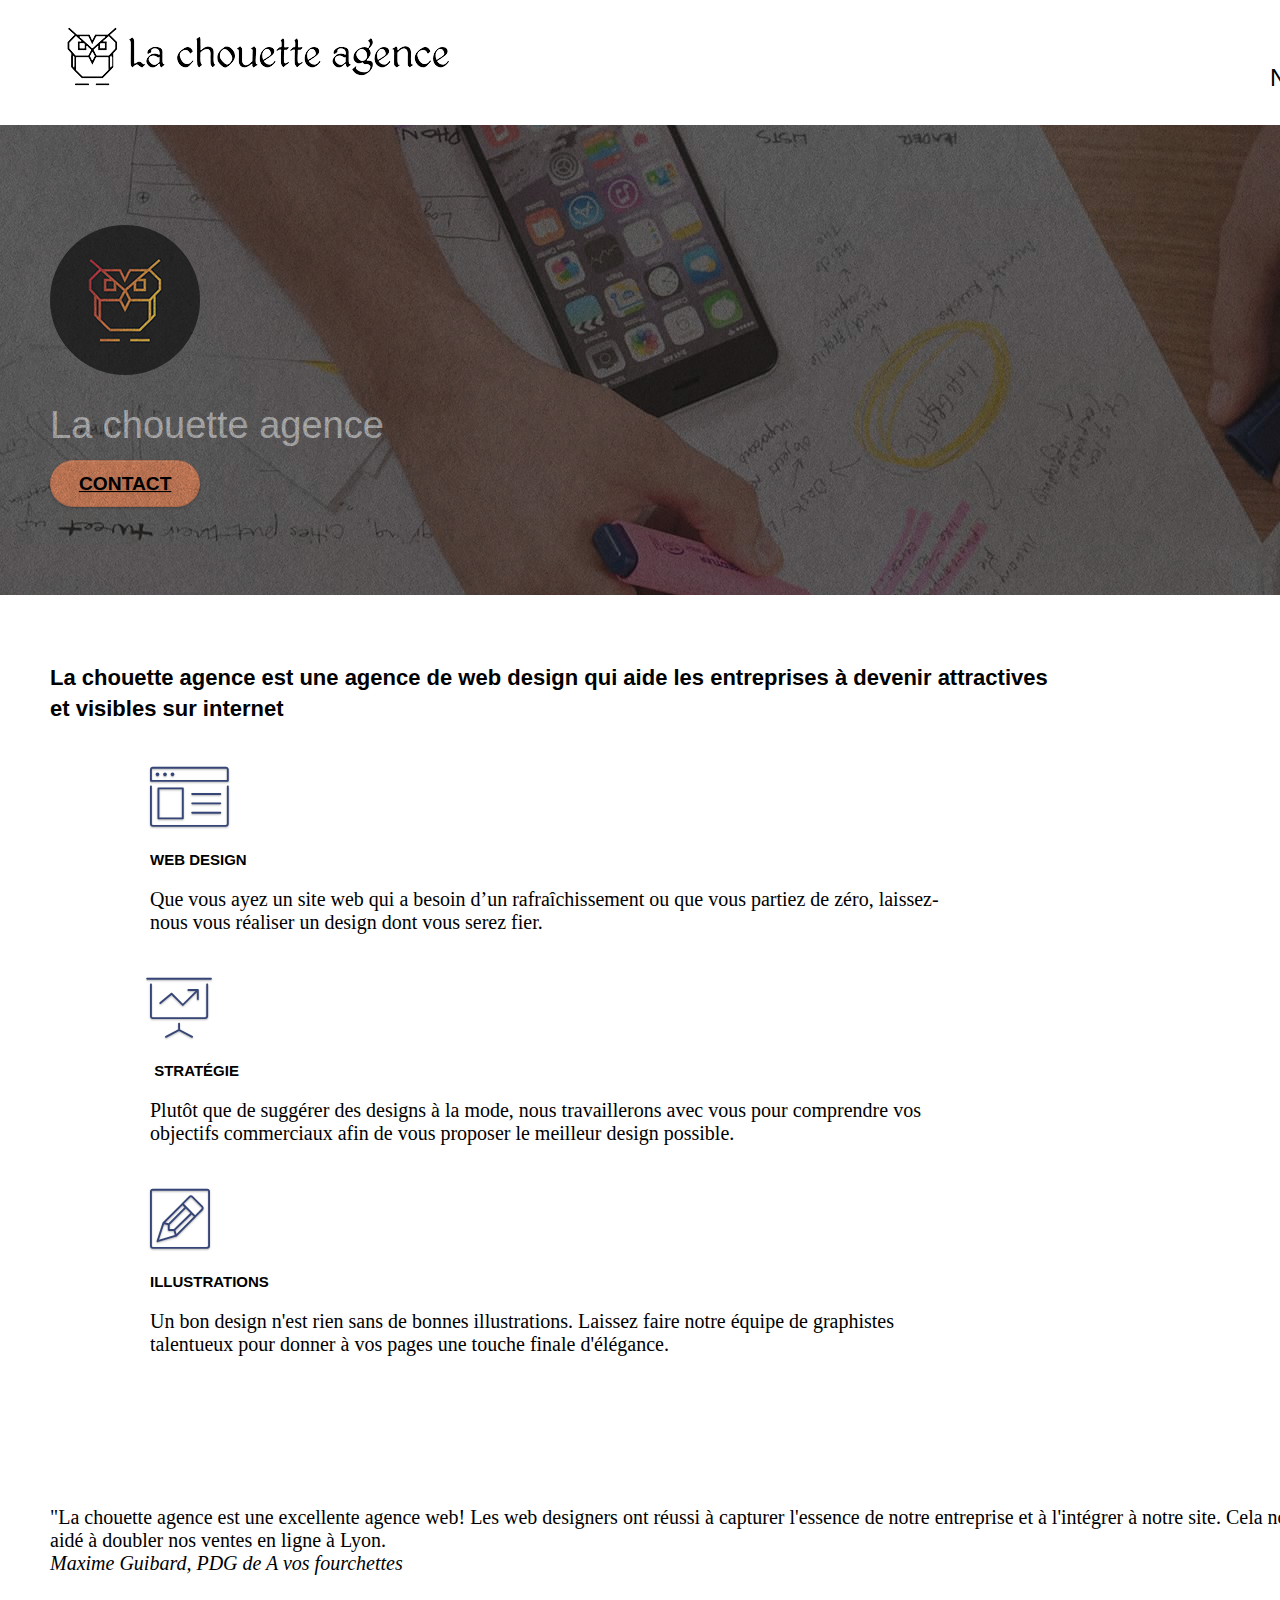
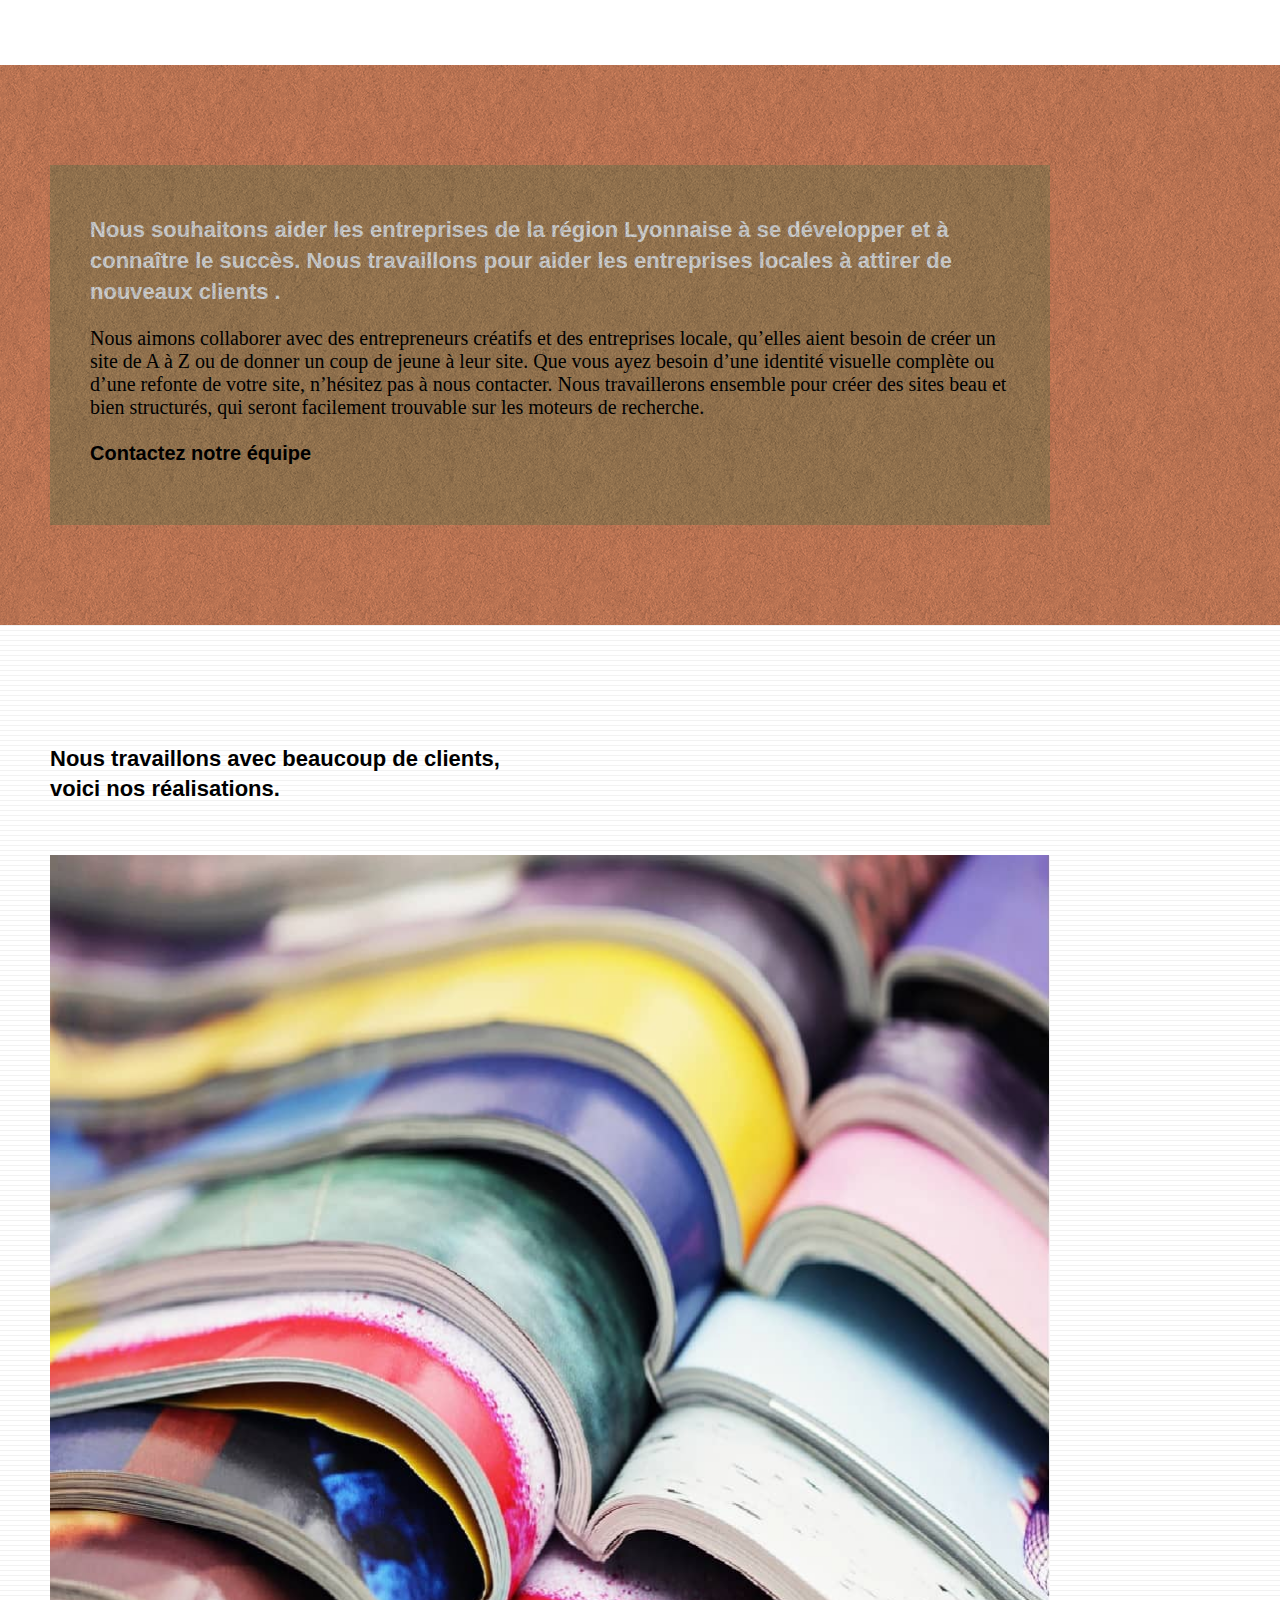
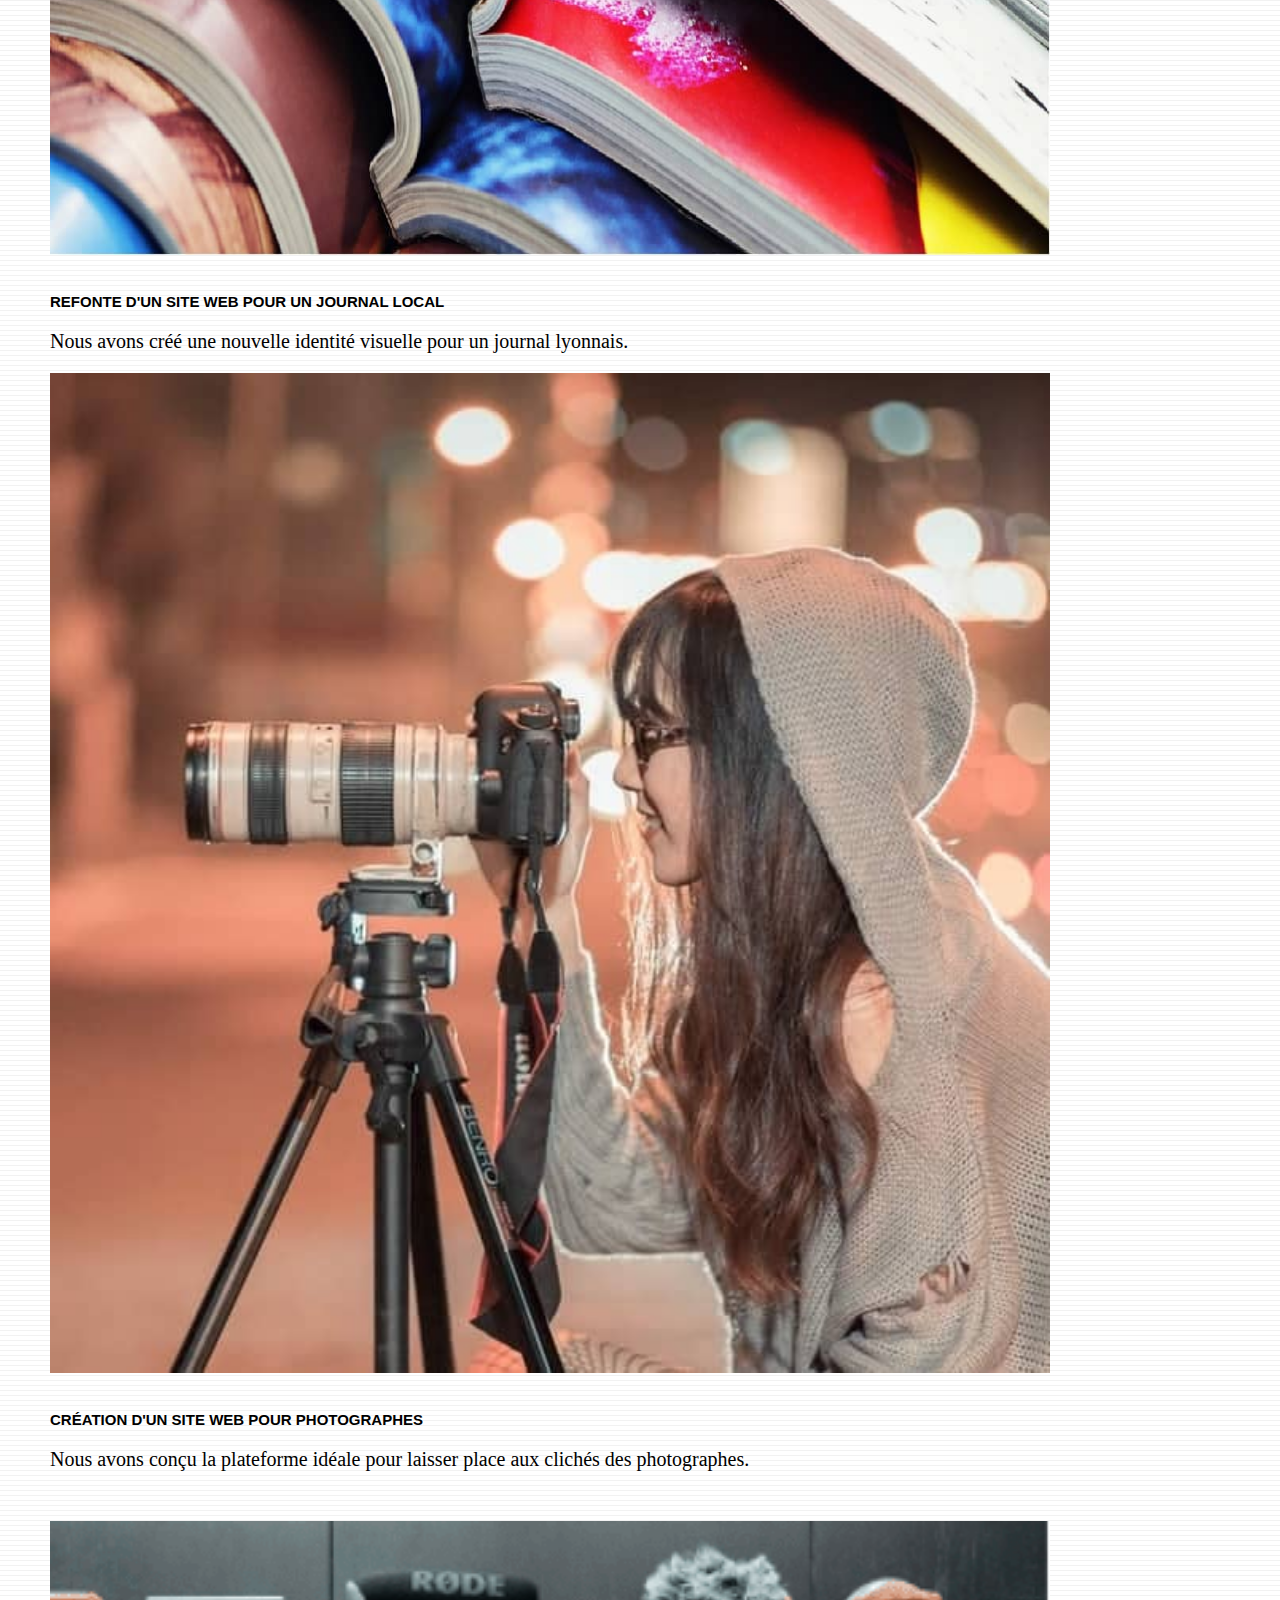
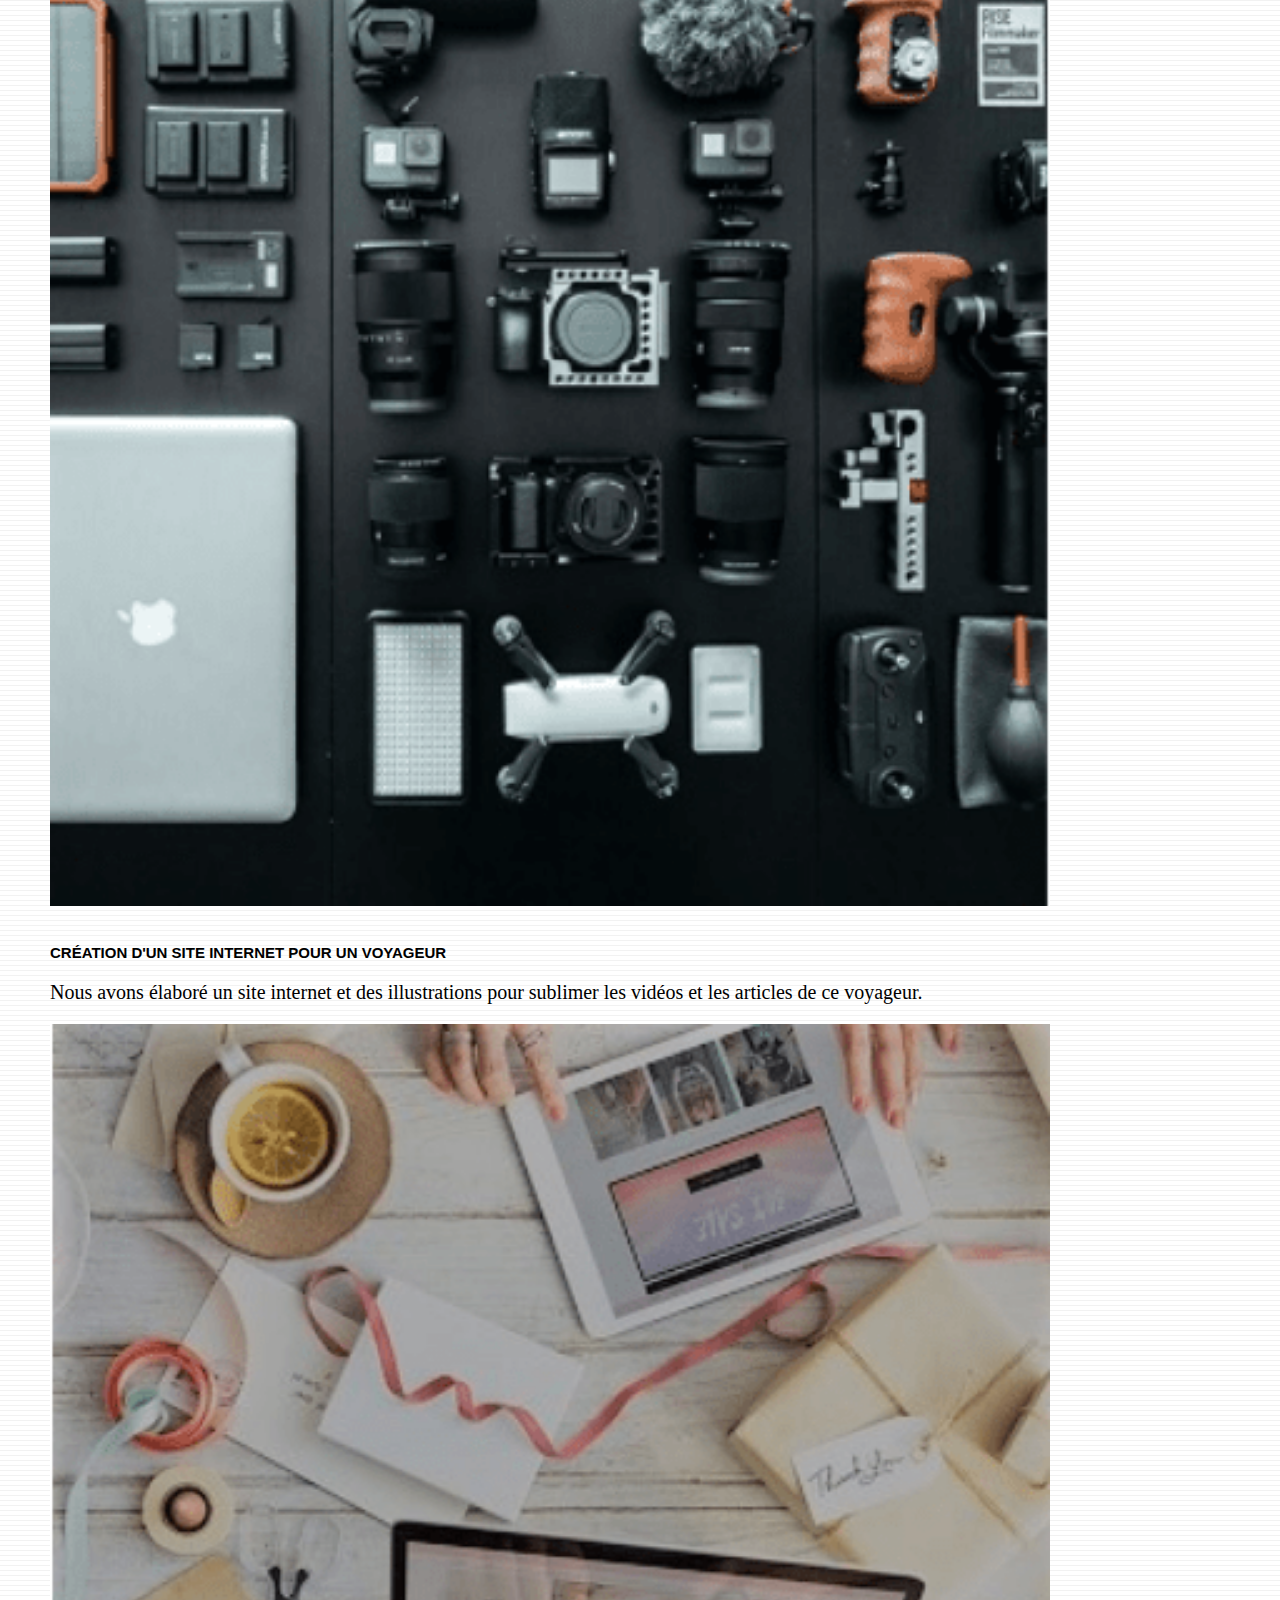
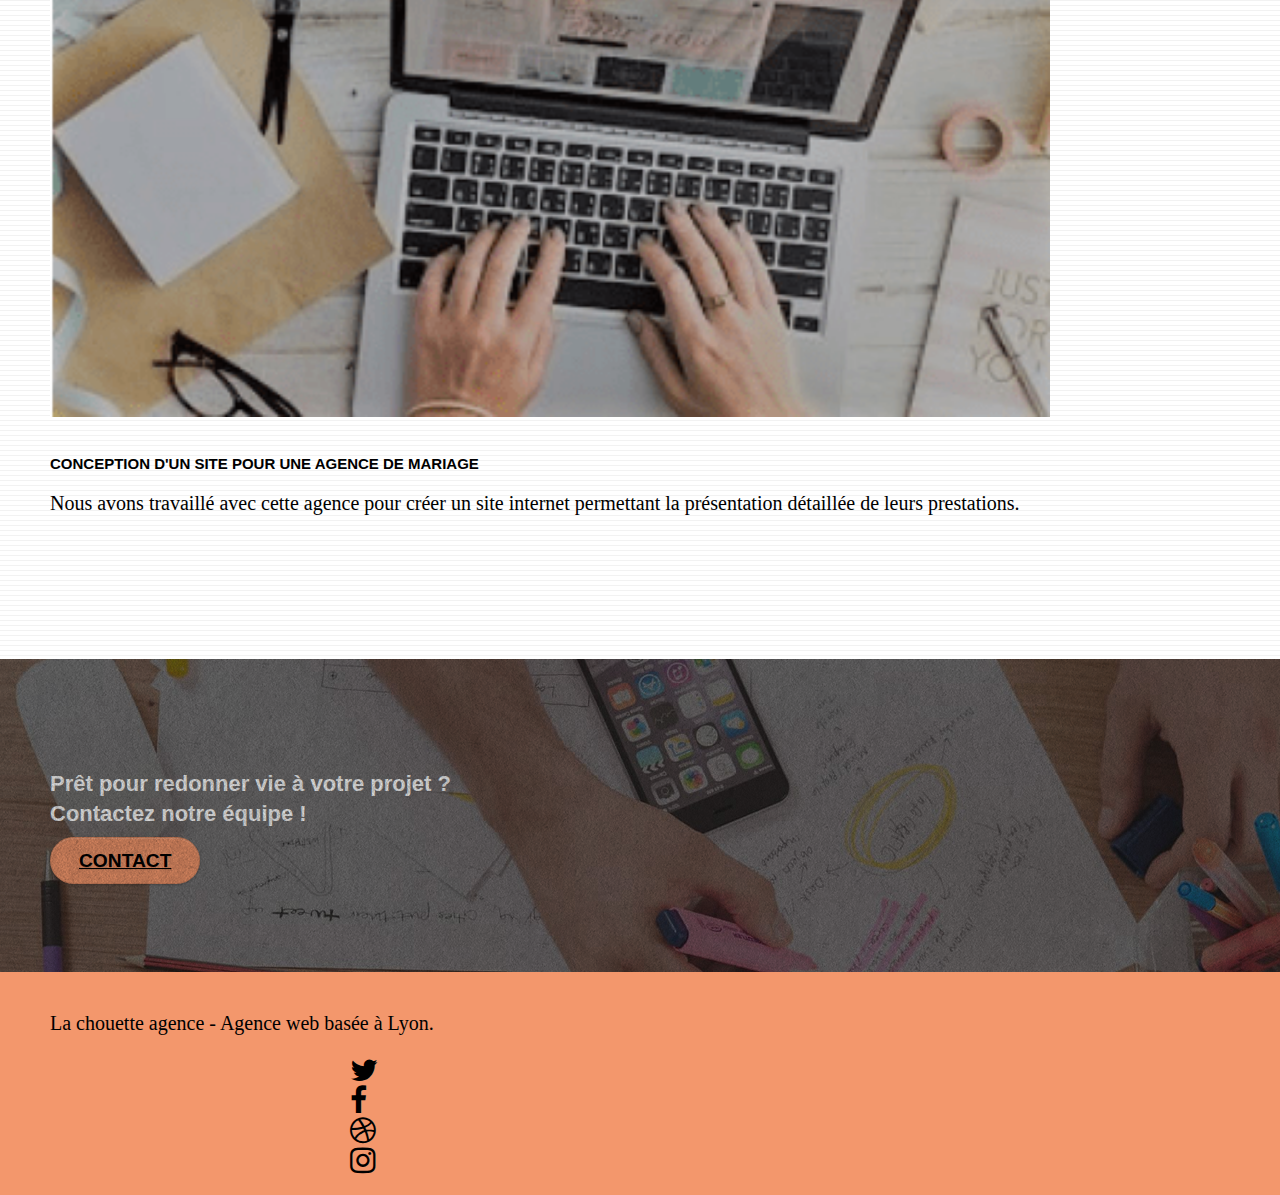
==== index.html @ 1dd03f9a "deplacement fichiers js" ====
<!DOCTYPE html>
<html lang="fr">
  <head>
    <meta charset="utf-8" />

    <meta name="robots" content="index,follow" />
    <meta
      name="description"
      content="La chouette agence, entreprise de webdesign située à Lyon. Pour la réalisation de votre projet contactez-nous
    dés maintenant!"
    />
    <meta
      name="viewport"
      content="width=device-width, initial-scale=1.0, viewport-fit=cover"
    />

    <!--medias sociaux-->
    <meta
      name="twitter:card"
      content="la chouette agence: votre agence de WebDesign à Lyon"
    />
    <meta
      property="og:title"
      content="La chouette agence, votre agence de WebDesign à Lyon"
    />
    <meta property="og:type" content="website" />
    <meta property="og:url" content="website" />
    <meta
      property="og:image"
      content="	https://nabi652.github.io/projet4_version_modifie/img/logo.png"
    />
    <meta
      property="og:description"
      content="la chouette agence: votre agence de WebDesign à Lyon"
    />

    <link rel="shortcut icon" type="image/png" href="favicon.jpg" />

    <link rel="stylesheet" type="text/css" href="./css/bootstrap.min.css" />
    <link rel="stylesheet" type="text/css" href="style.css" />
    <link rel="stylesheet" type="text/css" href="./css/font-awesome.css" />
    <link rel="stylesheet" type="text/css" href="./css/et-line.css" />

    <script src="./js/jquery-2.1.0.min.js"></script>
    <script src="./js/bootstrap.min.js"></script>
    <script src="./js/blocs.min.js"></script>
    <script src="./js/jquery.touchSwipe.min.js" defer></script>
    <script src="./js/gmaps.min.js"></script>

    <title>La chouette agence</title>

    <!-- Analytics -->

    <!-- Analytics END -->
  </head>
  <body>
    <!-- Principal conteneur -->
    <div class="page-container">
      <!-- bloc-0 : header -->
      <header class="bloc bgc-white l-bloc" id="bloc-0">
        <div class="container bloc-sm">
          <nav class="navbar row">
            <div class="navbar-header">
              <a class="navbar-brand" href="index.html"
                ><img
                  src="img/la-chouette-agence.png"
                  alt="logo de la chouette agence representant une chouette"
              /></a>
            </div>
            <div class="collapse navbar-collapse navbar-1 special-dropdown-nav">
              <ul class="site-navigation nav navbar-nav">
                <li>
                  <a href="contact.html" id="NousContacter">Nous contacter</a>
                </li>
              </ul>
            </div>
          </nav>
        </div>
      </header>
      <!-- bloc-0 : header END -->

      <!-- bloc-1-presentation: main -->
      <main
        class="
          bloc
          bgc-dark-slate-blue
          bg-banniere
          d-bloc
          bg-t-edge
          bloc-bg-texture
          texture-paper
          b-parallax
        "
        id="bloc-1-hero"
      >
        <article class="container bloc-lg">
  
          <div class="row tight-width-whitespace">
            <div class="col-sm-12">
              <img
                src="img/logo.png"
                class="center-block image-resize-mode"
                alt="logo de la chouette agence representant une chouette"
              />
              <h1 class="text-center hero-bloc-text tc-white">
                La chouette agence
              </h1>
              <div class="text-center">
                <a
                  href="contact.html"
                  class="
                    btn btn-lg btn-clean btn-rd
                    cta-hero
                    btn-atomic-tangerine
                  "
                  id="cta-hero"
                  >Contact</a
                >
              
              </div>
            </div>
          </div>
        </article>
      </main>
      <!-- bloc-1-presentation : main END -->

      <!-- bloc-2- aside services -->
      <aside class="bloc bgc-white l-bloc" id="bloc-2-services">
        <div class="container bloc-md">
          <div class="row">
            <div class="col-sm-12 text-center">
              <h2 id="titre-h2-1">
                La chouette agence est une agence de web design qui aide les
                entreprises à devenir attractives et visibles sur internet
              </h2>
            </div>
          </div>
          <article class="row voffset-lg med-width-whitespace">
            <div class="col-sm-4">
              <div class="text-center">
                <span
                  class="
                    et-icon-browser
                    sm-shadow
                    icon-dark-slate-blue
                    icons
                    icon-lg
                  "
                ></span>
              </div>
              <h3 class="mg-md text-center">Web design</h3>
              <p class="text-center1">
                Que vous ayez un site web qui a besoin d&rsquo;un
                rafraîchissement ou que vous partiez de zéro, laissez-nous vous
                réaliser un design dont vous serez fier.
              </p>
            </div>
            <div class="col-sm-4">
              <div class="text-center">
                <span
                  class="
                    et-icon-presentation
                    sm-shadow
                    icon-dark-slate-blue
                    icons
                    icon-lg
                  "
                ></span>
              </div>
              <h3 class="mg-md text-center">&nbsp;Stratégie</h3>
              <p class="text-center1">
                Plutôt que de suggérer des designs à la mode, nous travaillerons
                avec vous pour comprendre vos objectifs commerciaux afin de vous
                proposer le meilleur design possible.<br />
              </p>
            </div>
            <div class="col-sm-4">
              <div class="text-center">
                <span
                  class="
                    et-icon-edit
                    sm-shadow
                    icon-dark-slate-blue
                    icons
                    icon-lg
                  "
                ></span>
              </div>
              <h3 class="mg-md text-center">Illustrations</h3>
              <p class="text-center1">
                Un bon design n'est rien sans de bonnes illustrations. Laissez
                faire notre équipe de graphistes talentueux pour donner à vos
                pages une touche finale d'élégance.
              </p>
            </div>
          </div>
          <div class="row voffset-lg voffset">
            <div class="col-xs-12 col-md-8 col-md-offset-2 text-center">
              <p id="citation-guibard">"La chouette agence est une excellente agence web! Les web designers ont réussi à capturer
                l'essence de notre entreprise et à l'intégrer à notre site. Cela nous a aidé à doubler nos ventes
                 en ligne à Lyon. <br/><em>Maxime Guibard, PDG de A vos fourchettes</em></p>
              <!-- <img
                alt="la chouette agence est une excellente agence web! Les web designers ont réussi à capturer
                 l'essence de notre entreprise et à l'intégrer à notre site. Cela nous a aidé à doubler nos ventes
                  en ligne à Lyon, citation de Maxime Guibard, Pdg de A vos fourchettes"
                src="img/citation.png"
              /> -->
            </div>
          </div>
        </div>
      </article>
      <!-- bloc-2-services aside END -->

      <!-- bloc-3- : section what-i-do -->
      <section
        class="
          bloc
          tc-white
          bgc-atomic-tangerine
          bg-presentation
          d-bloc
          bloc-bg-texture
          texture-paper
          b-parallax
        "
        id="bloc-3-what-i-do"
      >
        <article class="container bloc-lg">
          <div class="row tight-width-whitespace black-background">
            <div class="col-sm-12">
              <h2 class="mg-md text-center tc-white">
                Nous souhaitons aider les entreprises de la région Lyonnaise à
                se développer et à connaître le succès. Nous travaillons pour
                aider les entreprises locales à attirer de nouveaux clients .<br />
              </h2>
              <p class="text-center white">
                Nous aimons collaborer avec des entrepreneurs créatifs et des
                entreprises locale, qu’elles aient besoin de créer un site de A
                à Z ou de donner un coup de jeune à leur site. Que vous ayez
                besoin d’une identité visuelle complète ou d’une refonte de
                votre site, n’hésitez pas à nous contacter. Nous travaillerons
                ensemble pour créer des sites beau et bien structurés, qui
                seront facilement trouvable sur les moteurs de recherche.
                <br /><br /><a class="ltc-white bold-link" href="contact.html"
                  >Contactez notre équipe</a
                ><br />
              </p>
            </div>
          </div>
        </article>
      </section>
      <!-- bloc-3-what-i-do section END -->

      <!-- bloc-4- section portfolio -->
      <section
        class="bloc bgc-white bg-lines-h2-bg bg-repeat l-bloc"
        id="bloc-4-portfolio"
      >
        <div class="container bloc-lg">
          <div class="row">
            <div class="col-sm-12 text-center">
              <h2 id="titre-h2-2">
                Nous travaillons avec beaucoup de clients, <br />
                voici nos réalisations.
              </h2>
            </div>
          </div>
          <div class="row tight-width-whitespace portfolio-row">
            <article class="col-sm-6">
              <a
                href="#"
                data-lightbox="img/1.jpg"
                data-gallery-id="gallery-1"
                data-caption="Refonte d'un site web pour un journal local"
                data-frame="snapshot-lb"
                ><img
                  src="img/1.jpg"
                  alt="image de magazines empilés les uns sur les autres"
                  class="img-responsive portfolio-thumb"
              /></a>
              <h3 class="mg-md text-center">
                Refonte d'un site web pour un journal local
              </h3>
              <p class="text-center">
                Nous avons créé une nouvelle identité visuelle pour un journal
                lyonnais.
              </p>
            </article>
            <article class="col-sm-6">
              <a
                href="#"
                data-lightbox="img/2.jpg"
                data-gallery-id="gallery-1"
                data-caption="Création d'un site web pour photographes"
                data-frame="snapshot-lb"
                ><img
                  src="img/2.jpg"
                  class="img-responsive portfolio-thumb"
                  alt="image d'une photographe, aux cheveux longs et qui porte des lunettes"
              /></a>
              <h3 class="mg-md text-center">
                Création d'un site web pour photographes
              </h3>
              <p class="text-center">
                Nous avons conçu la plateforme idéale pour laisser place aux
                clichés des photographes.
              </p>
            </article>
          </div>
          <div class="row tight-width-whitespace portfolio-row">
            <article class="col-sm-6">
              <a
                href="#"
                data-lightbox="img/3.png"
                data-gallery-id="gallery-1"
                data-caption="Création d'un site internet pour un voyageur"
                data-frame="snapshot-lb"
                ><img
                  src="img/3.png"
                  class="img-responsive portfolio-thumb"
                  alt="image de différents gadgets pour prendre des photos, il y a aussi un ordinateur mac"
              /></a>
              <h3 class="mg-md text-center">
                Création d'un site internet pour un voyageur
              </h3>
              <p class="text-center">
                Nous avons élaboré un site internet et des illustrations pour
                sublimer les vidéos et les articles de ce voyageur.
              </p>
            </article>
            <article class="col-sm-6">
              <a
                href="#"
                data-lightbox="img/4.png"
                data-gallery-id="gallery-1"
                data-caption="Conception d'un site pour une agence de mariage"
                data-frame="snapshot-lb"
                ><img
                  src="img/4.png"
                  class="img-responsive portfolio-thumb"
                  alt="deux personnes travaillent sur un pc et une tablette"
              /></a>
              <h3 class="mg-md text-center">
                Conception d'un site pour une agence de mariage
              </h3>
              <p class="text-center">
                Nous avons travaillé avec cette agence pour créer un site
                internet permettant la présentation détaillée de leurs
                prestations.
              </p>
            </article>
          </div>
        </div>
      </section>
      <!-- bloc-4-portfolio : section END -->

      <!-- bloc-5-cta: section -->
      <section
        class="
          bloc
          bgc-dark-slate-blue
          bg-banniere
          d-bloc
          bloc-bg-texture
          texture-paper
        "
        id="bloc-5-cta"
      >
        <article class="container bloc-lg">
          <div class="row">
            <h2 class="mg-md text-center tc-white">
              Prêt pour redonner vie à votre projet ?<br />Contactez notre
              équipe !
            </h2>
            <div class="col-sm-12 text-center">
              <a
                href="contact.html"
                class="
                  btn btn-atomic-tangerine btn-clean btn-rd btn-lg
                  cta-hero
                "
                >Contact</a
              >
            </div>
          </div>
        </article>
      </section>
      <!-- bloc-5-cta : section END -->

      <!-- Footer - bloc-8 -->
      <footer class="bloc bgc-atomic-tangerine d-bloc" id="bloc-8">
        <div class="container bloc-sm">
          <div class="row">
            <div class="col-sm-12">
              <p class="text-center white">
                La chouette agence - Agence web basée à Lyon.<br />
              </p>
              <div class="row row-no-gutters social">
                <div class="col-sm-3">
                  <div class="text-center">
                    <a class="social" aria-label="Twitter" 
                      ><span class="fa fa-twitter icon-md"></span
                    ></a>
                  </div>
                </div>
                <div class="col-sm-3">
                  <div class="text-center">
                    <a class="social" aria-label="Facebook"
                      ><span class="fa fa-facebook icon-md"></span
                    ></a>
                  </div>
                </div>
                <div class="col-sm-3">
                  <div class="text-center">
                    <a class="social" aria-label="Dribble"
                      ><span class="fa fa-dribbble icon-md"></span
                    ></a>
                  </div>
                </div>
                <div class="col-sm-3">
                  <div class="text-center">
                    <a class="social" aria-label="Instagram"
                      ><span class="fa fa-instagram icon-md"></span
                    ></a>
                  </div>
                </footer>
                
      <!-- Footer - bloc-8 END -->
    </div>
    <!-- Principal conteneur END -->
    
  </body>


</html>
---- style.css ----
body {
  margin: 0;
  padding: 0;
  background: #fff;
  overflow-x: hidden;
  -webkit-font-smoothing: antialiased;
  -moz-osx-font-smoothing: grayscale;
}

a,
button {
  /* transition: all 0.3s ease-in-out; */
  outline: none !important;
}

a:hover {
  text-decoration: none;
  cursor: pointer;
}

#page-loading-blocs-notifaction {
  position: fixed;
  top: 0;
  bottom: 0;
  width: 100%;
  z-index: 100000;
  background: #ffffff url("img/pageload-spinner.gif") no-repeat center center;
}

.bloc {
  width: 100%;
  clear: both;
  background: 50% 50% no-repeat;
  padding: 0 50px;
  -webkit-background-size: cover;
  -moz-background-size: cover;
  -o-background-size: cover;
  background-size: cover;
  position: relative;
}

.bloc .container {
  padding-left: 0;
  padding-right: 0;
}

.bloc-lg {
  padding: 100px 50px;
}

.bloc-md {
  padding: 50px;
}

.bloc-sm {
  padding: 20px 50px;
}

.bg-center,
.bg-l-edge,
.bg-r-edge,
.bg-t-edge,
.bg-b-edge,
.bg-tl-edge,
.bg-bl-edge,
.bg-tr-edge,
.bg-br-edge,
.bg-repeat {
  -webkit-background-size: auto !important;
  -moz-background-size: auto !important;
  -o-background-size: auto !important;
  background-size: auto !important;
}

.bg-repeat {
  background: repeat;
}

.bg-t-edge {
  background: top no-repeat;
}

.bloc-bg-texture::before {
  content: "";
  background-size: 2px 2px;
  position: absolute;
  top: 0;
  bottom: 0;
  left: 0;
  right: 0;
}

.texture-paper::before {
  background: url("img/texture-paper.png");
  background-size: 280px 280px;
}

.b-parallax {
  background-attachment: fixed;
}

.d-bloc {
  color: rgba(255, 255, 255, 0.7);
}

.d-bloc button:hover {
  color: rgba(255, 255, 255, 0.9);
}

.d-bloc .icon-round,
.d-bloc .icon-square,
.d-bloc .icon-rounded,
.d-bloc .icon-semi-rounded-a,
.d-bloc .icon-semi-rounded-b {
  border-color: rgba(255, 255, 255, 0.9);
}

.d-bloc .divider-h span {
  border-color: rgba(255, 255, 255, 0.2);
}

.d-bloc .a-btn,
.d-bloc .navbar a,
.d-bloc .navbar-brand,
.d-bloc a .icon-sm,
.d-bloc a .icon-md,
.d-bloc a .icon-lg,
.d-bloc a .icon-xl,
.d-bloc h1 a,
.d-bloc h2 a,
.d-bloc h3 a,
.d-bloc h4 a,
.d-bloc h5 a,
.d-bloc h6 a,
.d-bloc p a {
  color: black;
}

.d-bloc .a-btn:hover,
.d-bloc .navbar a:hover,
.d-bloc .navbar-brand:hover,
.d-bloc a:hover .icon-sm,
.d-bloc a:hover .icon-md,
.d-bloc a:hover .icon-lg,
.d-bloc a:hover .icon-xl,
.d-bloc h1 a:hover,
.d-bloc h2 a:hover,
.d-bloc h3 a:hover,
.d-bloc h4 a:hover,
.d-bloc h5 a:hover,
.d-bloc h6 a:hover,
.d-bloc p a:hover {
  color: #582900;
}

.d-bloc .navbar-toggle .icon-bar {
  background: rgba(255, 255, 255, 1);
}

.d-bloc .btn-wire,
.d-bloc .btn-wire:hover {
  color: rgba(255, 255, 255, 1);
  border-color: rgba(255, 255, 255, 1);
}

.d-bloc .panel .divider-h span {
  border-color: rgba(0, 0, 0, 0.1);
}

.d-bloc .panel .a-btn {
  color: rgba(0, 0, 0, 0.6);
}

.d-bloc .panel .a-btn:hover {
  color: rgba(0, 0, 0, 1);
}

.l-bloc .icon-round,
.l-bloc .icon-square,
.l-bloc .icon-rounded,
.l-bloc .icon-semi-rounded-a,
.l-bloc .icon-semi-rounded-b {
  border-color: rgba(0, 0, 0, 0.7);
}

.d-bloc .panel .divider-h span,
.l-bloc .divider-h span {
  border-color: rgba(0, 0, 0, 0.1);
}

.l-bloc .navbar-toggle .icon-bar {
  color: rgba(0, 0, 0, 0.6);
}

.voffset {
  margin-top: 30px;
}

.voffset-lg {
  margin-top: 80px;
}

.row-no-gutters {
  margin-right: 0;
  margin-left: 0;
}

.row.row-no-gutters > [class^="col-"],
.row.row-no-gutters > [class*=" col-"] {
  padding-right: 0;
  padding-left: 0;
}

.navbar {
  margin-bottom: 0;
  z-index: 1;
}

.navbar-brand {
  height: auto;
  padding: 3px 15px;
  font-size: 25px;
  font-weight: normal;
  font-weight: 600;
  line-height: 44px;
}

.navbar-brand img {
  max-height: 200px;
  margin: 0 5px 0 0;
  display: inline;
}

.navbar-brand img[src$="svg"] {
  min-width: 100px;
}

.nav-center .navbar-brand img {
  margin: 0;
}
/* -------------------- lien retour accueil de la page contact -----------------------------*/
#accueil {
  padding-top: 2px;
  position: absolute;
  right: 112px;
  bottom: 5px;
  z-index: 1;
  list-style-type: none;
}

.navbar .nav a {
  text-decoration: none;
  font-size: x-large;
  width: 192px;
}
ul {
  list-style-type: none;
}
.navbar-nav > li > a {
  color: black;
}

.navbar-nav > li > a:hover {
  color: #f3976c;
}

.nav > li a:hover,
.nav > li a:focus {
  background: transparent;
}

/* ------------------------------- lien nous contacter de la page d'accueil ------------------*/

#NousContacter {
  top: -15px;
  left: 30px;
  position: absolute;
}

@media (min-width: 768px) {
  .site-navigation {
    position: absolute;
    top: 50%;
    right: 20px;
    transform: translate(0, -50%);
    -webkit-transform: translateY(-50%);
  }

  .nav-invert .site-navigation {
    left: 0;
    right: 0;
  }
  .nav-center {
    text-align: center;
  }
  /* .nav-center .navbar-header {
    width: 100%;
  }
  .nav-center .navbar-header,
  .nav-center .navbar-brand,
  .nav-center .nav > li {
    float: none;
    display: inline-block;
  } */
  .nav-center .site-navigation {
    position: relative;
    width: 100%;
    right: 0;
    margin-right: 0px;
    margin-top: 20px;
  }
  .nav-center.mini-nav .navbar-toggle {
    float: none;
    margin: 10px auto 0;
  }
}

.nav > li > .dropdown a {
  background: none !important;
  display: block;
  padding: 14px 15px;
}

nav .caret {
  margin: 0 5px;
}

.dropdown-menu .dropdown-menu {
  top: -8px;
  left: 100%;
}

.dropdown-menu .dropmenu-flow-right {
  top: 100%;
  left: 0;
  margin-left: -1px;
  border-top-left-radius: 0;
  border-top-right-radius: 0;
}

.dropdown-menu .dropdown span {
  border: 4px solid black;
  border-top-color: transparent;
  border-right-color: transparent;
  border-bottom-color: transparent;
  margin: 6px -5px 0 0 !important;
  float: right;
}

.mg-md {
  margin-top: 10px;
  margin-bottom: 20px;
}

.mg-lg {
  margin-top: 10px;
  margin-bottom: 40px;
}

.btn {
  margin: 0 5px 5px 0;
}

.btn.pull-right {
  margin: 0 0 5px 5px;
}

.btn-d,
.btn-d:hover,
.btn-d:focus {
  color: #fff;
  background: rgba(0, 0, 0, 0.3);
}

button {
  outline: none !important;
}

.btn-rd {
  border-radius: 40px;
}

.btn-clean {
  border: 1px solid rgba(0, 0, 0, 0.08);
  border-bottom-color: rgba(0, 0, 0, 0.1);
  text-shadow: 0 1px 0 rgba(0, 0, 1, 0.1);
  box-shadow: 0 1px 3px rgba(0, 0, 1, 0.25),
    inset 0 1px 0 0 rgba(255, 255, 255, 0.15);
}

.icon-md {
  font-size: 30px !important;
}

.icon-lg {
  font-size: 60px !important;
}

.sm-shadow {
  text-shadow: 0 1px 2px rgba(0, 0, 0, 0.3);
}

.panel-sq,
.panel-sq .panel-heading,
.panel-sq .panel-footer {
  border-radius: 0;
}

.panel-rd {
  border-radius: 30px;
}

.panel-rd .panel-heading {
  border-radius: 29px 29px 0 0;
}

.panel-rd .panel-footer {
  border-radius: 0 0 29px 29px;
}

.form-control {
  border-color: rgba(0, 0, 0, 0.1);
  box-shadow: none;
}

.scrollToTop {
  width: 40px;
  height: 40px;
  position: fixed;
  bottom: 20px;
  right: 20px;
  opacity: 0;
  z-index: 500;
  transition: all 0.3s ease-in-out;
}

.scrollToTop span {
  margin-top: 6px;
}

.showScrollTop {
  font-size: 14px;
  opacity: 1;
}

a[data-lightbox] {
  position: relative;
  display: block;
  text-align: center;
}

a[data-lightbox]:hover::before {
  content: "+";
  font-family: "HelveticaNeue-Light", "Helvetica Neue Light", "Helvetica Neue",
    Helvetica, Arial;
  font-size: 32px;
  width: 50px;
  height: 50px;
  margin-left: -25px;
  border-radius: 50%;
  background: rgba(0, 0, 0, 0.6);
  color: #fff;
  font-weight: 100;
  z-index: 1;
  position: absolute;
  top: 50%;
  transform: translateY(-50%);
  -webkit-transform: translateY(-50%);
}

a[data-lightbox]:hover img {
  opacity: 0.6;
  -webkit-animation-fill-mode: none;
  animation-fill-mode: none;
}

#lightbox-modal {
  display: flex;
  align-items: center;
}

#lightbox-modal .modal-dialog {
  width: 90%;
  max-width: 900px;
  margin: 0 auto 0;
}

#lightbox-modal .modal-dialog img {
  max-height: 90vh;
  margin: 0 auto;
}

.lightbox-caption {
  padding: 20px;
  color: #fff;
  background: rgba(0, 0, 0, 0.5);
  position: absolute;
  left: 15px;
  right: 15px;
  bottom: 5px;
}

.close-lightbox {
  color: #fff;
  font-size: 30px;
  position: absolute;
  top: 20px;
  right: 20px;
  z-index: 20;
  background: rgba(0, 0, 0, 0.5);
  border: none;
  line-height: 30px;
  padding: 0 9px 5px;
  opacity: 0.3;
}

.close-lightbox:hover,
.next-lightbox:hover,
.prev-lightbox:hover {
  opacity: 1;
  color: #fff;
}

.next-lightbox,
.prev-lightbox {
  font-size: 20px;
  color: rgba(255, 255, 255, 0.9);
  background: rgba(0, 0, 0, 0.5);
  transition: all 0.2s ease-in-out;
  position: absolute;
  top: 45%;
  z-index: 1;
  opacity: 0.4;
}

.next-lightbox {
  padding: 6px 8px 1px 13px;
  right: 25px;
}

.prev-lightbox {
  padding: 6px 13px 1px 10px;
  left: 25px;
}

.snapshot-lb .modal-body {
  padding-bottom: 45px;
}

.snapshot-lb .lightbox-caption {
  padding: 0;
  color: rgba(0, 0, 0, 0.5);
  background: none;
}
h1,
h2,
h3,
h4,
h5,
h6,
.btn,
label,
a {
  font-family: "helvetica";
  font-weight: 400;
}

p {
  color: black;
  font-size: 20px;
}
.tc-white h1 {
  color: rgba(255, 255, 255, 0.089);
  text-shadow: #e0e0e0 1px 1px 0;
}

#citation-guibard {
  margin-bottom: 90px;
}

.row h2 {
  color: white;
  font-weight: bolder;
}

#titre-h2-1,
#titre-h2-2 {
  color: black;
}

.container {
  max-width: 1000px;
}

.hero-bloc-text {
  font-size: 38px;
}

.hero-bloc-text-sub {
  font-size: 36px;
}

.statement-bloc-text {
  line-height: 26px;
  font-style: italic;
  font-size: 20px;
  text-align: center;
  font-weight: lighter;
  max-width: 520px;
  margin: auto auto auto auto;
}

/* .tight-width-whitespace {
  max-width: 600px;
  margin: auto auto auto auto;
} */

.h1 {
  font-size: 20px;
  font-family: "Open Sans";
}

.cta-hero {
  margin-top: 22px;
  color: black;
  text-transform: uppercase;
  padding: 12px 28px 12px 28px;
  font-size: larger;
  font-weight: 700;
  width: 200px;
}

/* p {
  font-size: medium;
} */

.social {
  max-width: 400px;
  margin: auto auto auto auto;
}

h2 {
  font-size: 22px;
  line-height: 1.4em;
}

h3 {
  font-size: 15px;
  text-transform: uppercase;
  font-weight: 700;
}

.med-width-whitespace {
  max-width: 800px;
  margin: auto auto auto auto;
  box-shadow: 0px 0px 0px #000000;
}

.icons {
  margin-bottom: 14px;
  margin-top: 24px;
}

.white {
  color: black;
}

.portfolio-thumb {
  margin-bottom: 24px;
  width: 100%;
  object-fit: cover;
}

.portfolio-row {
  margin-bottom: 44px;
  margin-top: 50px;
}

.avatar {
  box-shadow: 0px 4px 9px rgba(0, 0, 0, 0.3);
}

.black-background {
  background-color: rgba(165, 147, 99, 0.7);
  padding: 40px 40px 40px 40px;
}

.bold-link {
  font-weight: 900;
  text-decoration: underline;
}

.bgc-white {
  background-color: #ffffff;
}

.bgc-dark-slate-blue {
  background-color: #364577;
}

.bgc-atomic-tangerine {
  background-color: #f3976c;
}

.btn-atomic-tangerine {
  background: #f3976c;
  color: black;
  font-weight: bolder;
}
/* hover sur le bouton contact */
.btn-atomic-tangerine:hover {
  background: linear-gradient(#f3976c, #c27956);
  box-shadow: 0px 0px 20px #9c9c9c;
} /*fin hover sur bouton contact*/

.ltc-white {
  color: #ffffff;
  text-decoration: none;
}

.ltc-white:hover {
  color: #cccccc;
}

.ltc-atomic-tangerine {
  color: #f3976c !important;
}

.ltc-atomic-tangerine:hover {
  color: #c27956 !important;
}

.icon-dark-slate-blue {
  color: #364577;
  border-color: #364577 !important;
}

.bg-dots-bg {
  background-image: url("img/dots-bg.png");
}

.bg-lines-h2-bg {
  background-image: url("img/lines-h2-bg.png");
}

.bg-banniere {
  background-image: linear-gradient(rgba(0, 0, 0, 0.2), rgba(0, 0, 0, 0.2)),
    url("img/la-chouette-agence-banniere.jpg");
}

.bg-presentation {
  background-image: url("img/image.PNG");
}
/* ------------------------------ titre parlons web design de la page contact ------------------------*/

#ParlonsWebDesign {
  color: #000000;
  font-size: xx-large;
}

#text-contact {
  font-size: larger;
}

/* -------------------------- formulaire page contact----------------------------- */

textarea {
  resize: none;
  overflow: auto;
}

.form-control {
  border: 2px solid black;
  outline: none;
}
.form-control:hover {
  border: 2px solid #f3976c;
  transition: 0.3s;
  cursor: default;
}
/* media query */

@media (min-width: 330px) and (max-width: 435px) {
  .navbar-header img {
    width: 210px;
  }
  #ParlonsWebDesign {
    width: 220px;
    display: block;
    text-align: center;
  }
  #text-contact {
    width: 250px;
  }

  #accueil {
    top: 150px;
    left: 20px;
  }

  textarea {
    width: 100%;
  }

  form {
    margin-right: 50px;
    width: 80%;
    display: block;
    margin: auto 0;
  }

  #text-contact1 {
    width: 230px;
  }

  #text-footer {
    margin: auto 0;

    width: 230px;
  }
}

@media (min-width: 371px) and (max-width: 1000px) {
  .navbar-header img {
    width: 300px;
  }

  #text-contact {
    width: 330px;
  }

  #accueil {
    top: 150px;
    left: 45px;
  }

  textarea {
    width: 100%;
  }

  form {
    width: 80%;
    display: block;
    margin: auto 0;
  }

  #text-footer {
    margin: auto 0;
    width: 230px;
  }

  #text-contact1 {
    width: 230px;
  }
}

@media (min-width: 768px) and (max-width: 1500px) {
  #NousContacter {
    left: -50px;
  }
}
---- css/et-line.css ----
@font-face {
    font-family: et-line;
    src: url(../fonts/et-line.eot);
    src: url(../fonts/et-line.eot?#iefix) format('embedded-opentype'), url(../fonts/et-line.woff) format('woff'), url(../fonts/et-line.ttf) format('truetype'), url(../fonts/et-line.svg#et-line) format('svg');
    font-weight: 400;
    font-style: normal
}

.et-icon-adjustments,
.et-icon-alarmclock,
.et-icon-anchor,
.et-icon-aperture,
.et-icon-attachment,
.et-icon-bargraph,
.et-icon-basket,
.et-icon-beaker,
.et-icon-bike,
.et-icon-book-open,
.et-icon-briefcase,
.et-icon-browser,
.et-icon-calendar,
.et-icon-camera,
.et-icon-caution,
.et-icon-chat,
.et-icon-circle-compass,
.et-icon-clipboard,
.et-icon-clock,
.et-icon-cloud,
.et-icon-compass,
.et-icon-desktop,
.et-icon-dial,
.et-icon-document,
.et-icon-documents,
.et-icon-download,
.et-icon-dribbble,
.et-icon-edit,
.et-icon-envelope,
.et-icon-expand,
.et-icon-facebook,
.et-icon-flag,
.et-icon-focus,
.et-icon-gears,
.et-icon-genius,
.et-icon-gift,
.et-icon-global,
.et-icon-globe,
.et-icon-googleplus,
.et-icon-grid,
.et-icon-happy,
.et-icon-hazardous,
.et-icon-heart,
.et-icon-hotairballoon,
.et-icon-hourglass,
.et-icon-key,
.et-icon-laptop,
.et-icon-layers,
.et-icon-lifesaver,
.et-icon-lightbulb,
.et-icon-linegraph,
.et-icon-linkedin,
.et-icon-lock,
.et-icon-magnifying-glass,
.et-icon-map,
.et-icon-map-pin,
.et-icon-megaphone,
.et-icon-mic,
.et-icon-mobile,
.et-icon-newspaper,
.et-icon-notebook,
.et-icon-paintbrush,
.et-icon-paperclip,
.et-icon-pencil,
.et-icon-phone,
.et-icon-picture,
.et-icon-pictures,
.et-icon-piechart,
.et-icon-presentation,
.et-icon-pricetags,
.et-icon-printer,
.et-icon-profile-female,
.et-icon-profile-male,
.et-icon-puzzle,
.et-icon-quote,
.et-icon-recycle,
.et-icon-refresh,
.et-icon-ribbon,
.et-icon-rss,
.et-icon-sad,
.et-icon-scissors,
.et-icon-scope,
.et-icon-search,
.et-icon-shield,
.et-icon-speedometer,
.et-icon-strategy,
.et-icon-streetsign,
.et-icon-tablet,
.et-icon-target,
.et-icon-telescope,
.et-icon-toolbox,
.et-icon-tools,
.et-icon-tools-2,
.et-icon-trophy,
.et-icon-tumblr,
.et-icon-twitter,
.et-icon-upload,
.et-icon-video,
.et-icon-wallet,
.et-icon-wine {
    font-family: et-line;
    speak: none;
    font-style: normal;
    font-weight: 400;
    font-variant: normal;
    text-transform: none;
    line-height: 1;
    -webkit-font-smoothing: antialiased;
    -moz-osx-font-smoothing: grayscale;
    display: inline-block
}

.et-icon-mobile:before {
    content: "\e000"
}

.et-icon-laptop:before {
    content: "\e001"
}

.et-icon-desktop:before {
    content: "\e002"
}

.et-icon-tablet:before {
    content: "\e003"
}

.et-icon-phone:before {
    content: "\e004"
}

.et-icon-document:before {
    content: "\e005"
}

.et-icon-documents:before {
    content: "\e006"
}

.et-icon-search:before {
    content: "\e007"
}

.et-icon-clipboard:before {
    content: "\e008"
}

.et-icon-newspaper:before {
    content: "\e009"
}

.et-icon-notebook:before {
    content: "\e00a"
}

.et-icon-book-open:before {
    content: "\e00b"
}

.et-icon-browser:before {
    content: "\e00c"
}

.et-icon-calendar:before {
    content: "\e00d"
}

.et-icon-presentation:before {
    content: "\e00e"
}

.et-icon-picture:before {
    content: "\e00f"
}

.et-icon-pictures:before {
    content: "\e010"
}

.et-icon-video:before {
    content: "\e011"
}

.et-icon-camera:before {
    content: "\e012"
}

.et-icon-printer:before {
    content: "\e013"
}

.et-icon-toolbox:before {
    content: "\e014"
}

.et-icon-briefcase:before {
    content: "\e015"
}

.et-icon-wallet:before {
    content: "\e016"
}

.et-icon-gift:before {
    content: "\e017"
}

.et-icon-bargraph:before {
    content: "\e018"
}

.et-icon-grid:before {
    content: "\e019"
}

.et-icon-expand:before {
    content: "\e01a"
}

.et-icon-focus:before {
    content: "\e01b"
}

.et-icon-edit:before {
    content: "\e01c"
}

.et-icon-adjustments:before {
    content: "\e01d"
}

.et-icon-ribbon:before {
    content: "\e01e"
}

.et-icon-hourglass:before {
    content: "\e01f"
}

.et-icon-lock:before {
    content: "\e020"
}

.et-icon-megaphone:before {
    content: "\e021"
}

.et-icon-shield:before {
    content: "\e022"
}

.et-icon-trophy:before {
    content: "\e023"
}

.et-icon-flag:before {
    content: "\e024"
}

.et-icon-map:before {
    content: "\e025"
}

.et-icon-puzzle:before {
    content: "\e026"
}

.et-icon-basket:before {
    content: "\e027"
}

.et-icon-envelope:before {
    content: "\e028"
}

.et-icon-streetsign:before {
    content: "\e029"
}

.et-icon-telescope:before {
    content: "\e02a"
}

.et-icon-gears:before {
    content: "\e02b"
}

.et-icon-key:before {
    content: "\e02c"
}

.et-icon-paperclip:before {
    content: "\e02d"
}

.et-icon-attachment:before {
    content: "\e02e"
}

.et-icon-pricetags:before {
    content: "\e02f"
}

.et-icon-lightbulb:before {
    content: "\e030"
}

.et-icon-layers:before {
    content: "\e031"
}

.et-icon-pencil:before {
    content: "\e032"
}

.et-icon-tools:before {
    content: "\e033"
}

.et-icon-tools-2:before {
    content: "\e034"
}

.et-icon-scissors:before {
    content: "\e035"
}

.et-icon-paintbrush:before {
    content: "\e036"
}

.et-icon-magnifying-glass:before {
    content: "\e037"
}

.et-icon-circle-compass:before {
    content: "\e038"
}

.et-icon-linegraph:before {
    content: "\e039"
}

.et-icon-mic:before {
    content: "\e03a"
}

.et-icon-strategy:before {
    content: "\e03b"
}

.et-icon-beaker:before {
    content: "\e03c"
}

.et-icon-caution:before {
    content: "\e03d"
}

.et-icon-recycle:before {
    content: "\e03e"
}

.et-icon-anchor:before {
    content: "\e03f"
}

.et-icon-profile-male:before {
    content: "\e040"
}

.et-icon-profile-female:before {
    content: "\e041"
}

.et-icon-bike:before {
    content: "\e042"
}

.et-icon-wine:before {
    content: "\e043"
}

.et-icon-hotairballoon:before {
    content: "\e044"
}

.et-icon-globe:before {
    content: "\e045"
}

.et-icon-genius:before {
    content: "\e046"
}

.et-icon-map-pin:before {
    content: "\e047"
}

.et-icon-dial:before {
    content: "\e048"
}

.et-icon-chat:before {
    content: "\e049"
}

.et-icon-heart:before {
    content: "\e04a"
}

.et-icon-cloud:before {
    content: "\e04b"
}

.et-icon-upload:before {
    content: "\e04c"
}

.et-icon-download:before {
    content: "\e04d"
}

.et-icon-target:before {
    content: "\e04e"
}

.et-icon-hazardous:before {
    content: "\e04f"
}

.et-icon-piechart:before {
    content: "\e050"
}

.et-icon-speedometer:before {
    content: "\e051"
}

.et-icon-global:before {
    content: "\e052"
}

.et-icon-compass:before {
    content: "\e053"
}

.et-icon-lifesaver:before {
    content: "\e054"
}

.et-icon-clock:before {
    content: "\e055"
}

.et-icon-aperture:before {
    content: "\e056"
}

.et-icon-quote:before {
    content: "\e057"
}

.et-icon-scope:before {
    content: "\e058"
}

.et-icon-alarmclock:before {
    content: "\e059"
}

.et-icon-refresh:before {
    content: "\e05a"
}

.et-icon-happy:before {
    content: "\e05b"
}

.et-icon-sad:before {
    content: "\e05c"
}

.et-icon-facebook:before {
    content: "\e05d"
}

.et-icon-twitter:before {
    content: "\e05e"
}

.et-icon-googleplus:before {
    content: "\e05f"
}

.et-icon-rss:before {
    content: "\e060"
}

.et-icon-tumblr:before {
    content: "\e061"
}

.et-icon-linkedin:before {
    content: "\e062"
}

.et-icon-dribbble:before {
    content: "\e063"
}
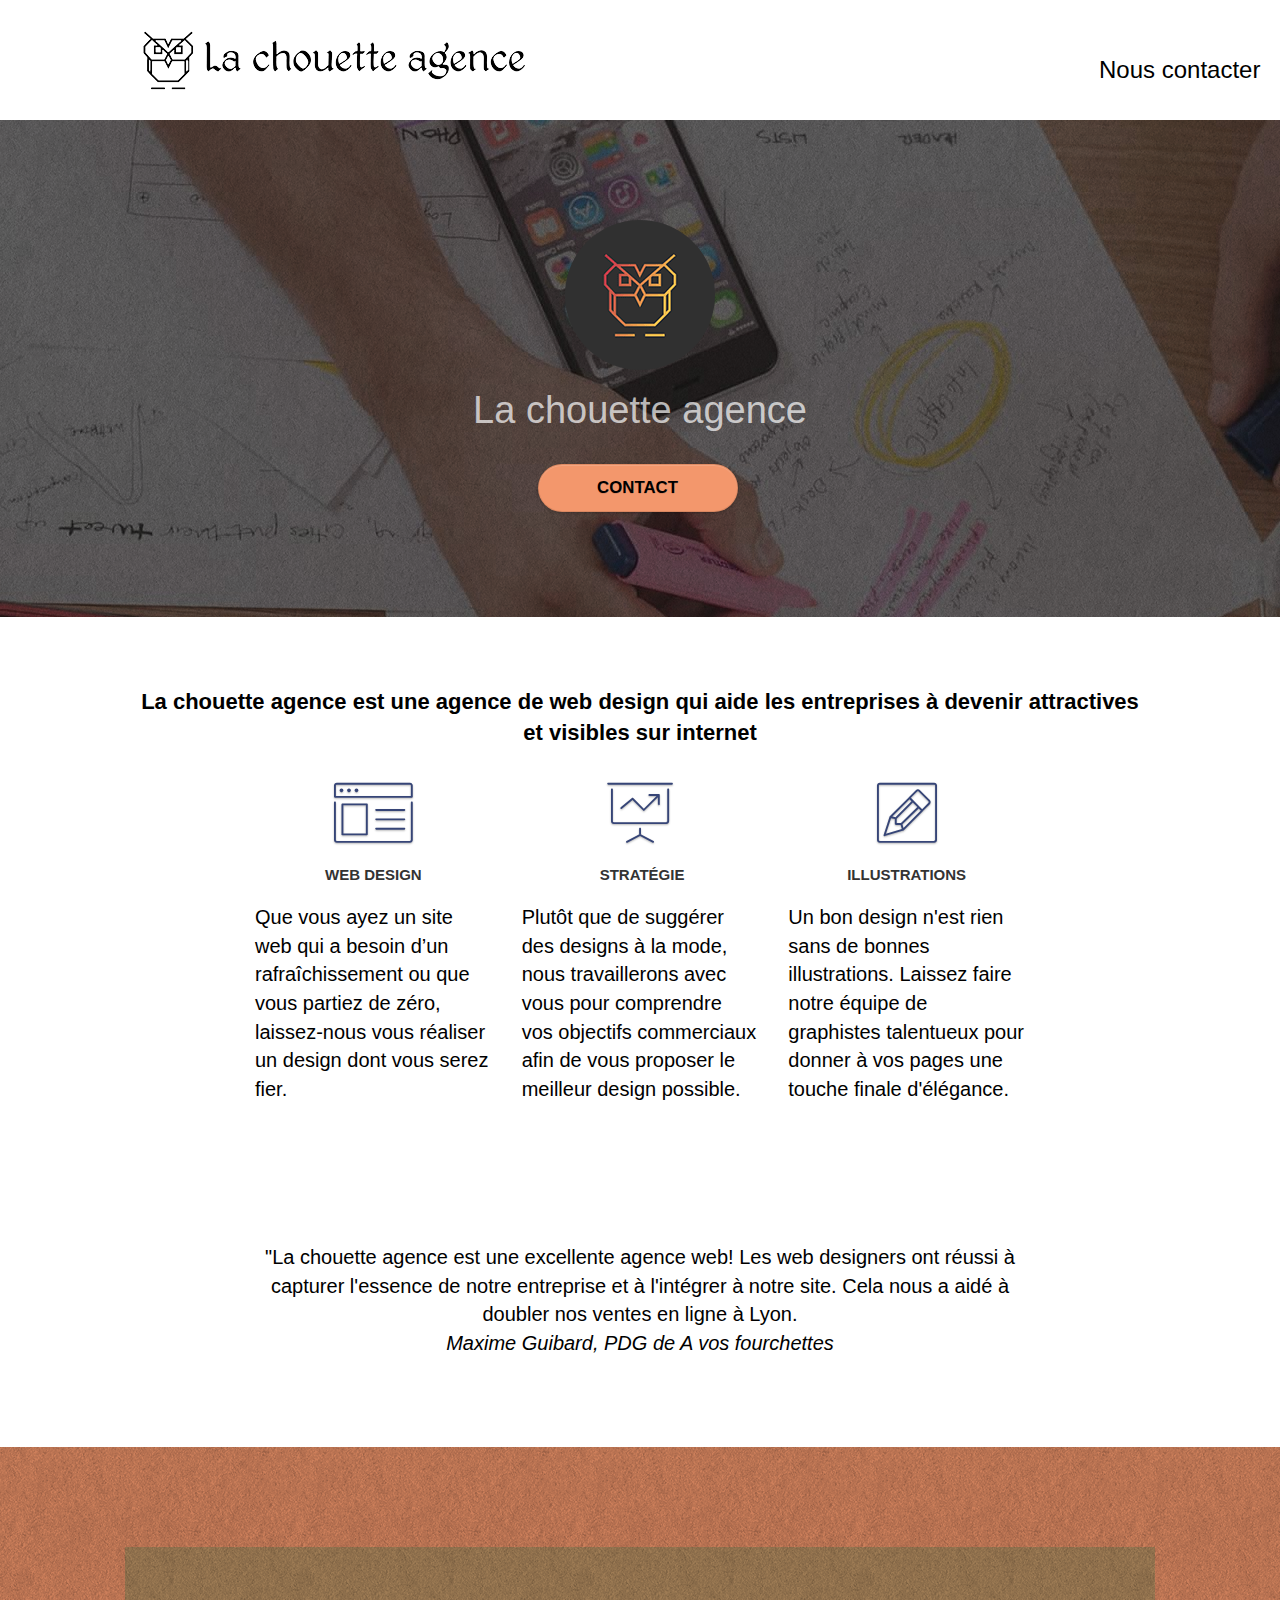
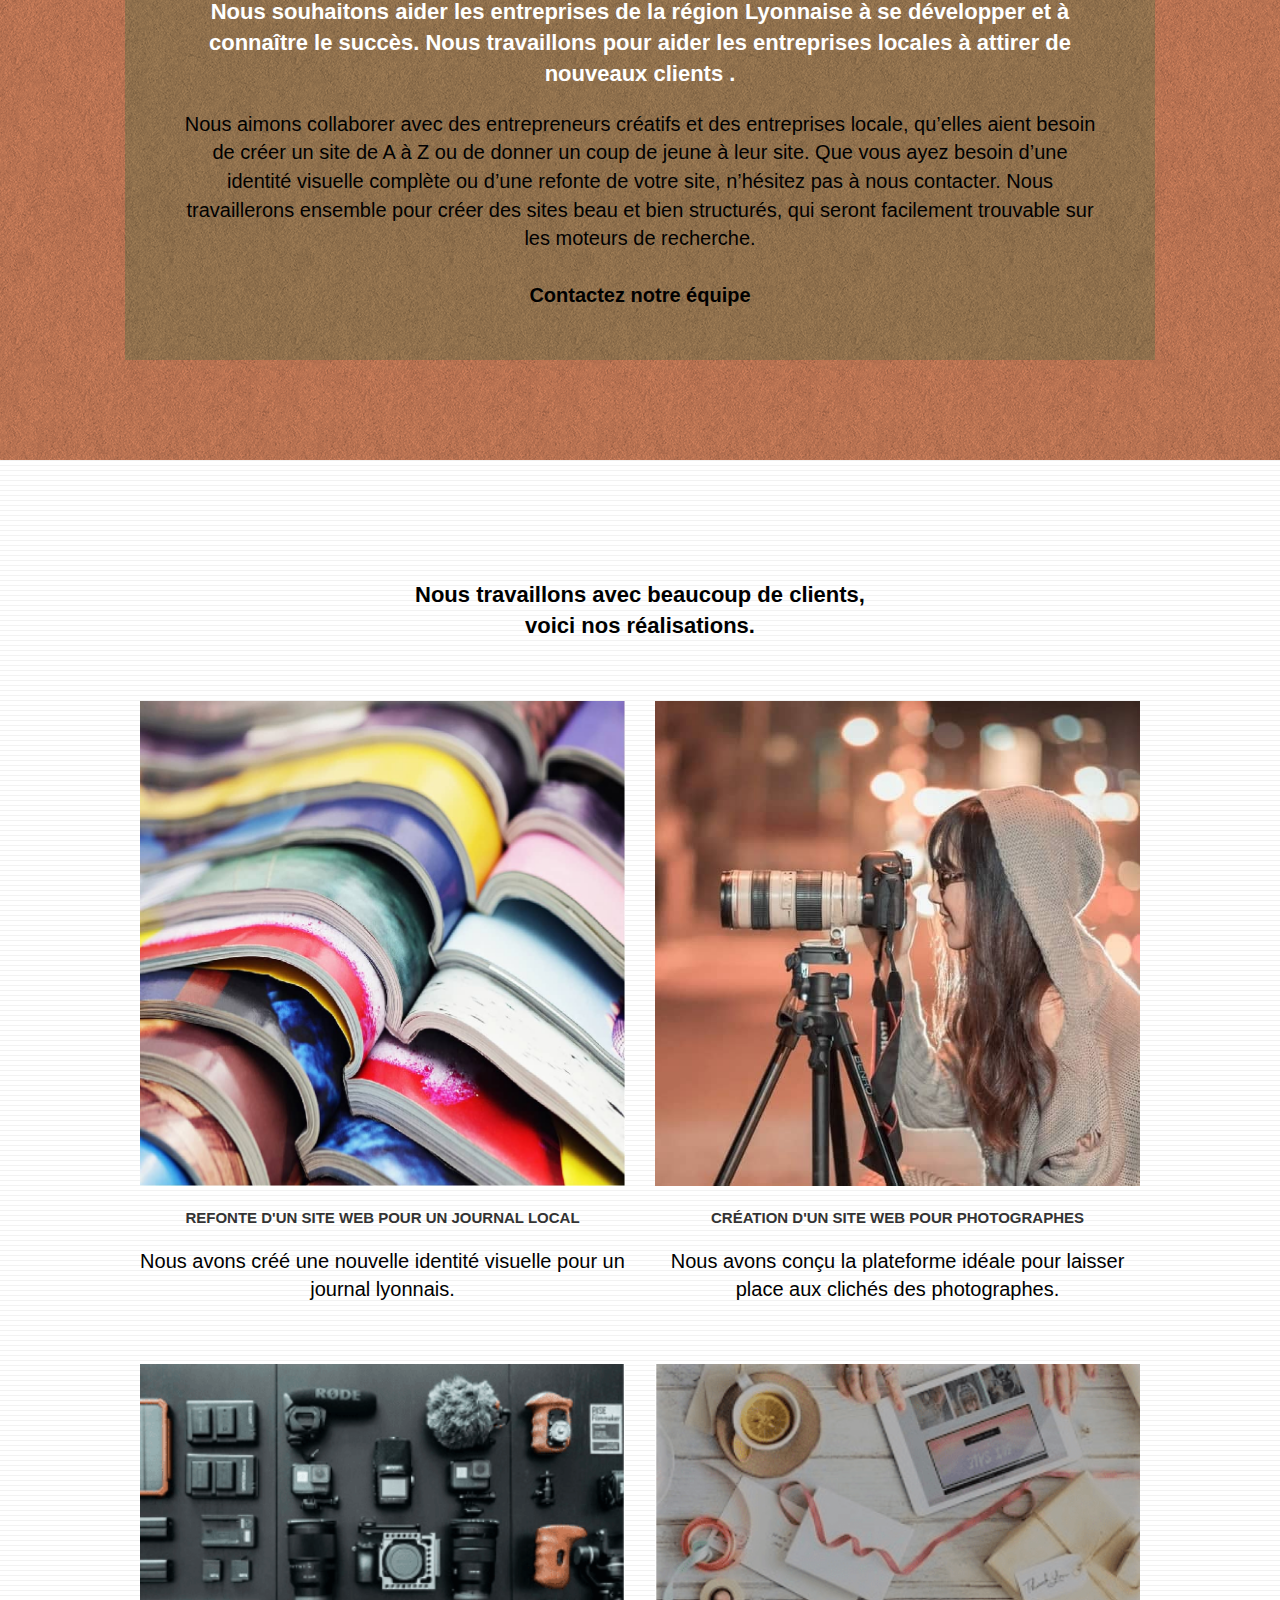
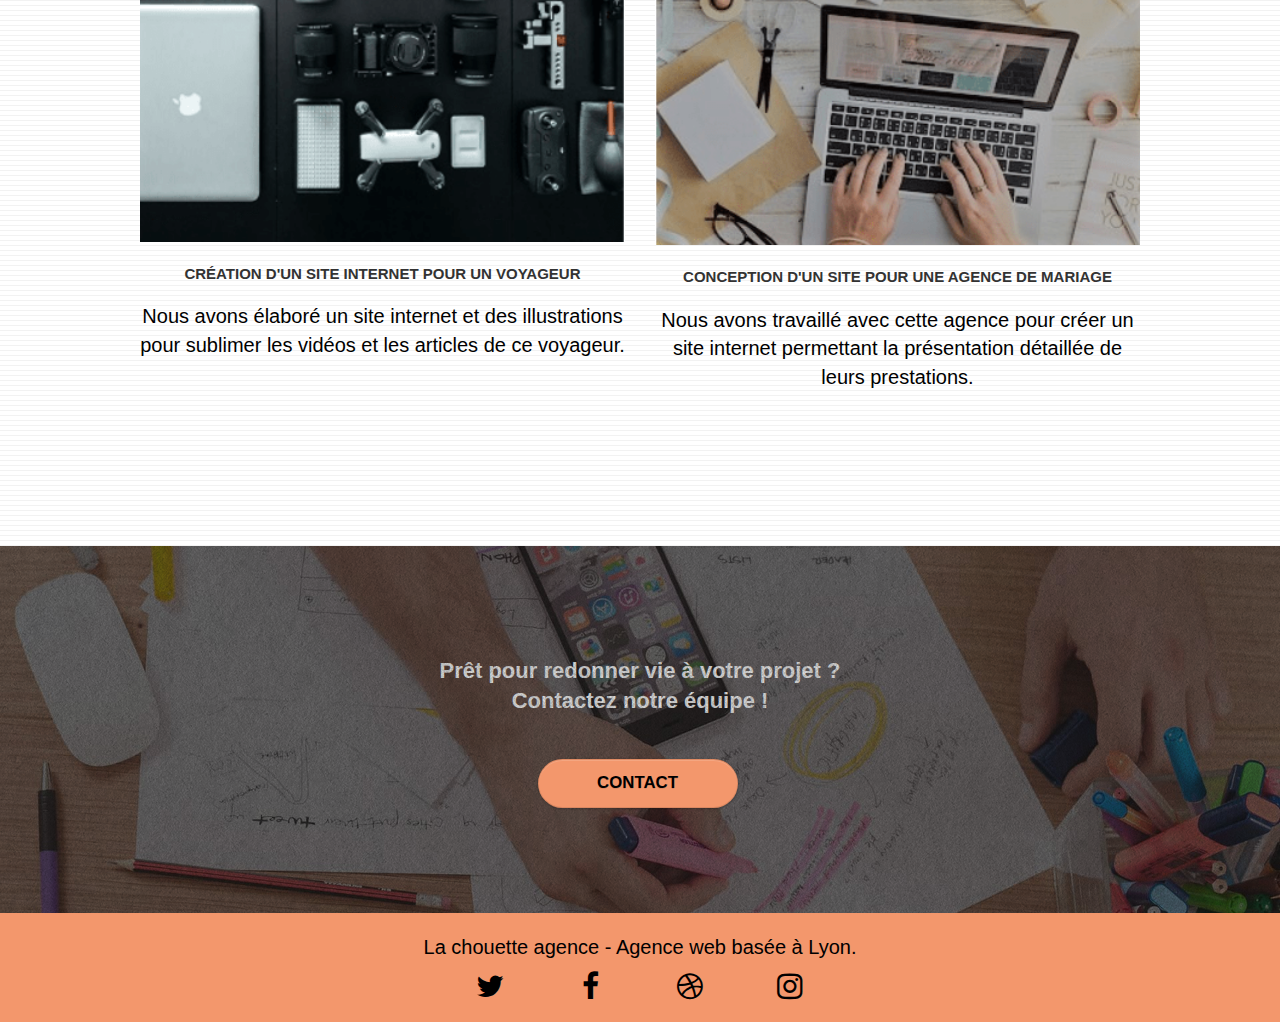
==== commit bfc9b4ad: "modif lien" ====
--- a/index.html
+++ b/index.html
@@ -35,17 +35,18 @@
     />
 
     <link rel="shortcut icon" type="image/png" href="favicon.jpg" />
-
-    <link rel="stylesheet" type="text/css" href="./css/bootstrap.min.css" />
+  
+
+    <link rel="stylesheet" type="text/css" href="./css/bootstrap.css" />
     <link rel="stylesheet" type="text/css" href="style.css" />
     <link rel="stylesheet" type="text/css" href="./css/font-awesome.css" />
     <link rel="stylesheet" type="text/css" href="./css/et-line.css" />
 
-    <script src="./js/jquery-2.1.0.min.js"></script>
-    <script src="./js/bootstrap.min.js"></script>
-    <script src="./js/blocs.min.js"></script>
-    <script src="./js/jquery.touchSwipe.min.js" defer></script>
-    <script src="./js/gmaps.min.js"></script>
+    <script src="./js/jquery-2.1.0.js"></script>
+    <script src="./js/bootstrap.js"></script>
+    <script src="./js/blocs.js"></script>
+    <script src="./js/jquery.touchSwipe.js" defer></script>
+    <script src="./js/gmaps.js"></script>
 
     <title>La chouette agence</title>
 
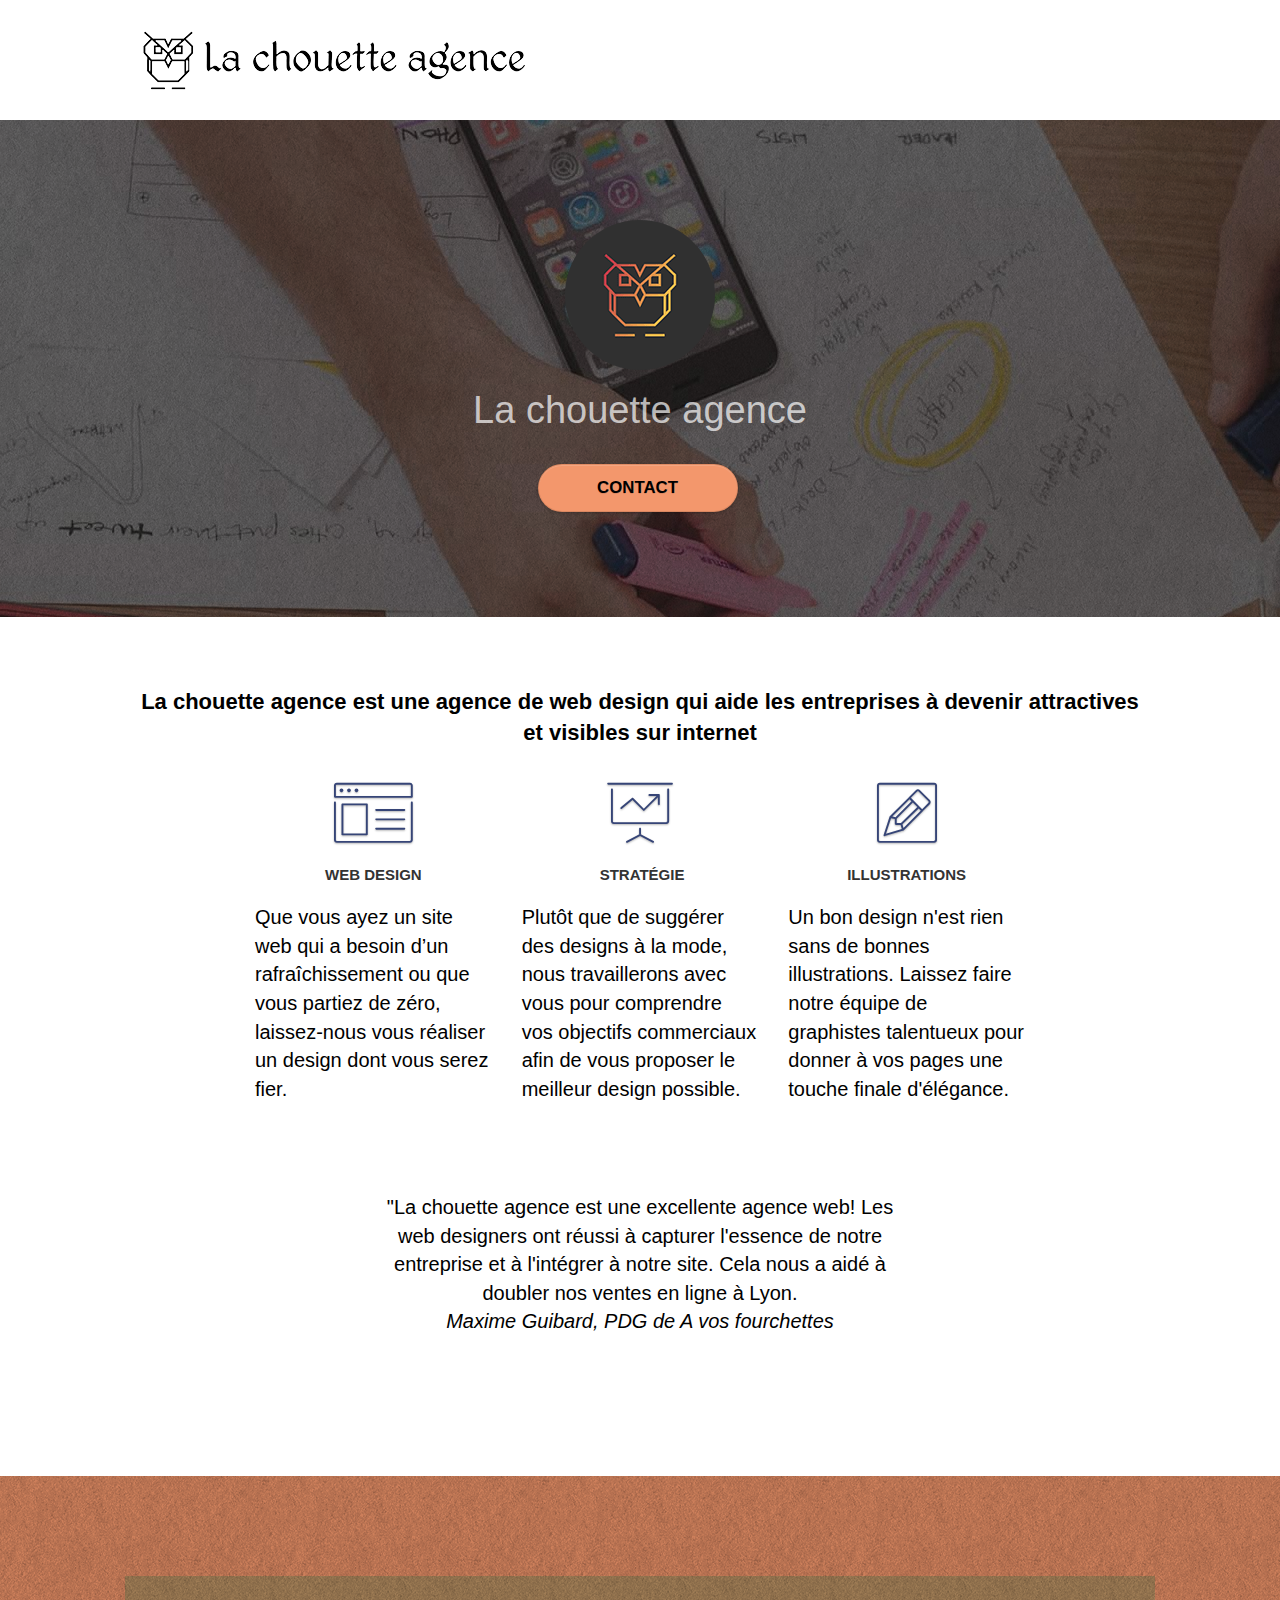
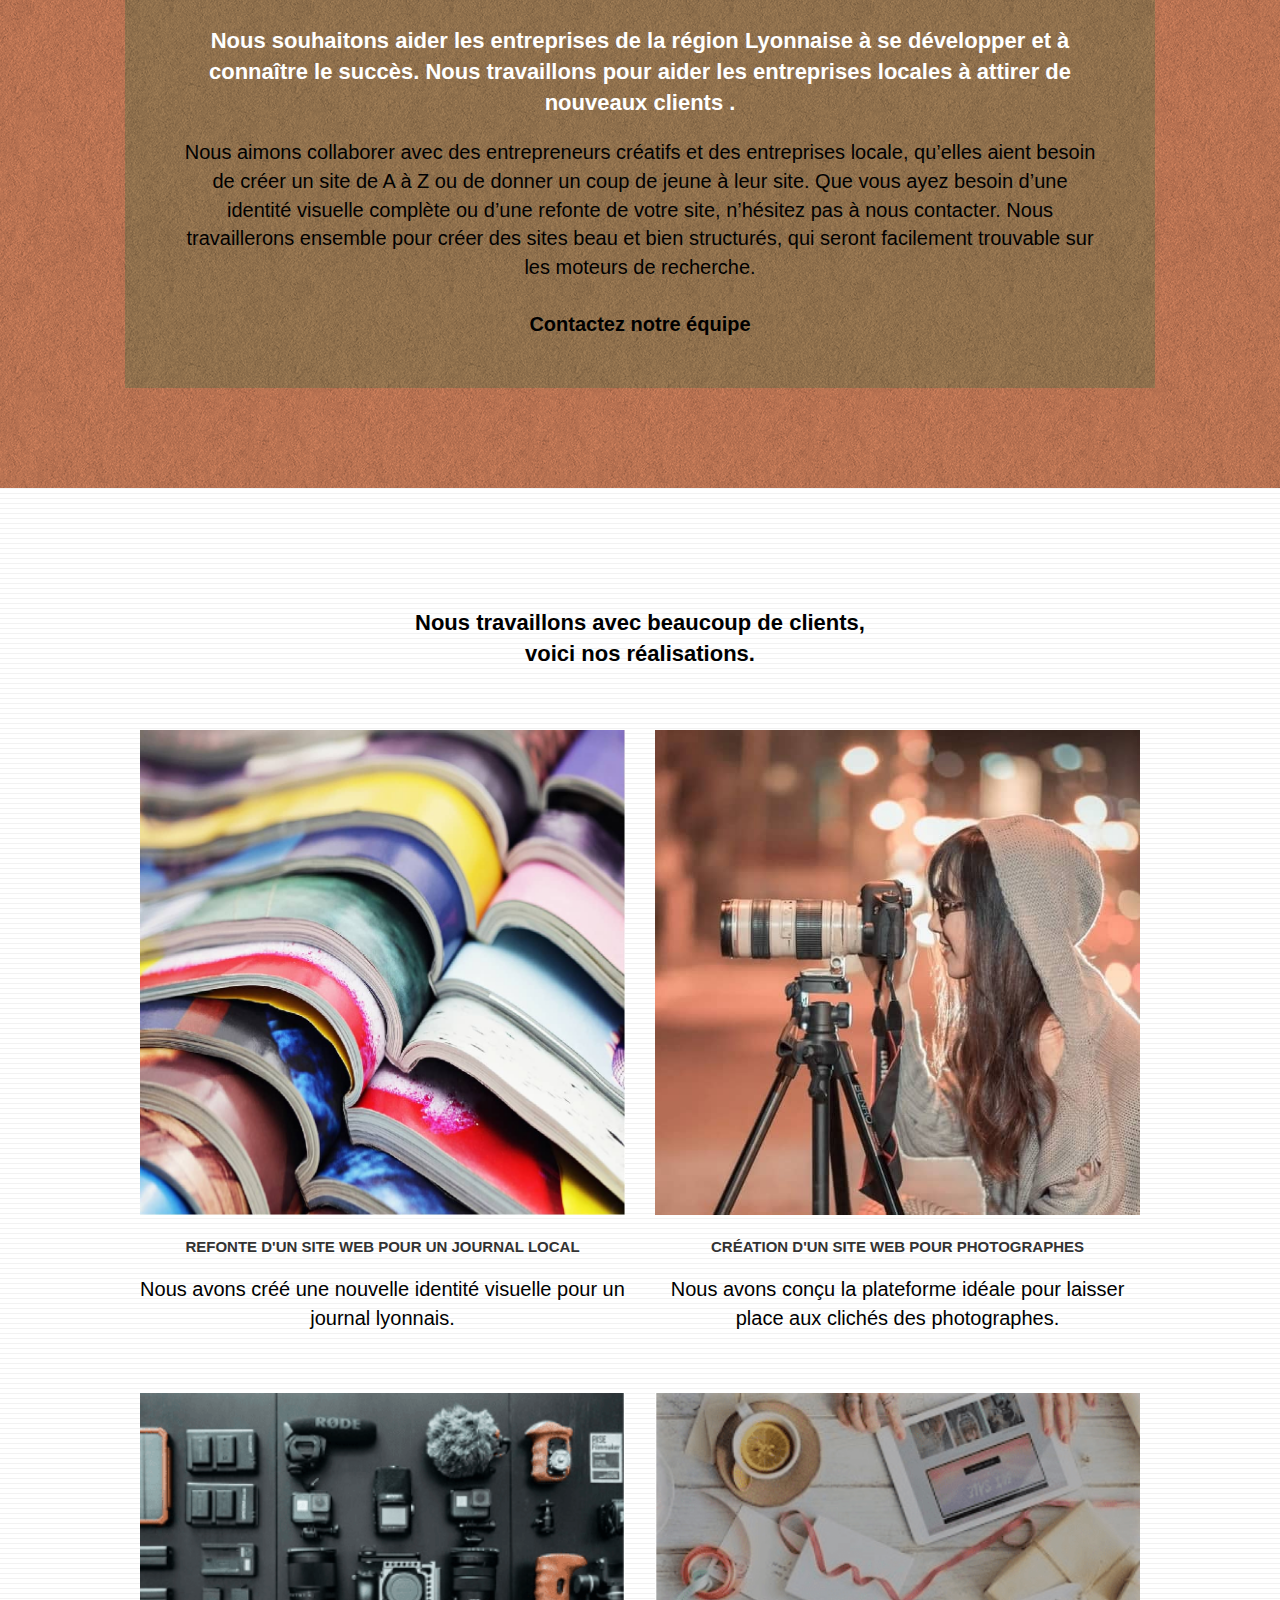
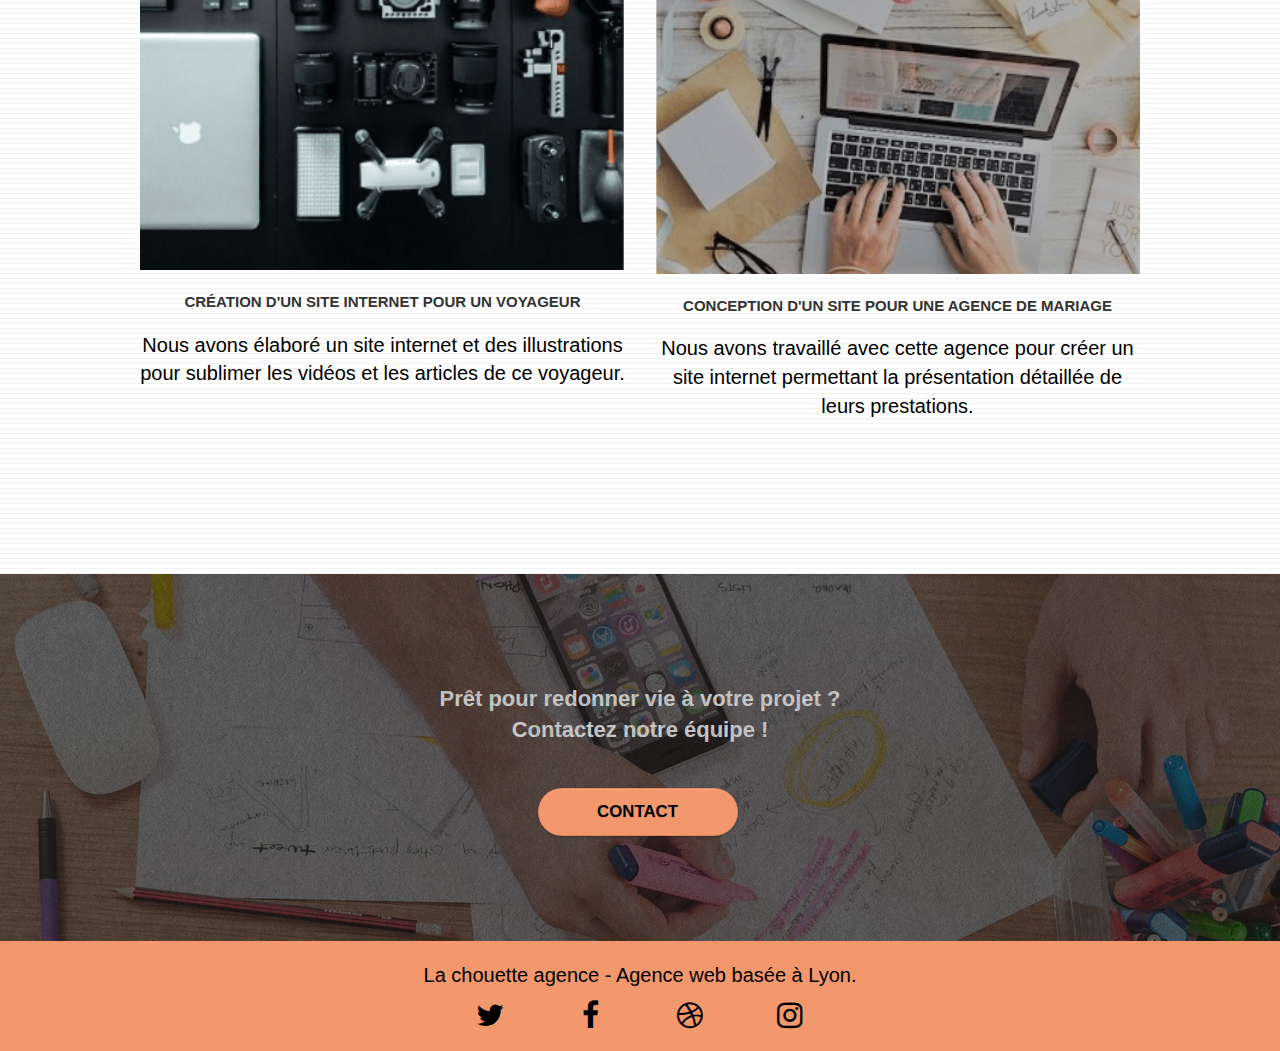
==== commit 70eb978c: "modif css" ====
--- a/index.html
+++ b/index.html
@@ -35,7 +35,6 @@
     />
 
     <link rel="shortcut icon" type="image/png" href="favicon.jpg" />
-  
 
     <link rel="stylesheet" type="text/css" href="./css/bootstrap.css" />
     <link rel="stylesheet" type="text/css" href="style.css" />
@@ -95,7 +94,6 @@
         id="bloc-1-hero"
       >
         <article class="container bloc-lg">
-  
           <div class="row tight-width-whitespace">
             <div class="col-sm-12">
               <img
@@ -117,7 +115,6 @@
                   id="cta-hero"
                   >Contact</a
                 >
-              
               </div>
             </div>
           </div>
@@ -194,22 +191,28 @@
                 pages une touche finale d'élégance.
               </p>
             </div>
-          </div>
-          <div class="row voffset-lg voffset">
-            <div class="col-xs-12 col-md-8 col-md-offset-2 text-center">
-              <p id="citation-guibard">"La chouette agence est une excellente agence web! Les web designers ont réussi à capturer
-                l'essence de notre entreprise et à l'intégrer à notre site. Cela nous a aidé à doubler nos ventes
-                 en ligne à Lyon. <br/><em>Maxime Guibard, PDG de A vos fourchettes</em></p>
-              <!-- <img
+
+            <div class="row voffset-lg voffset">
+              <div class="col-xs-12 col-md-8 col-md-offset-2 text-center">
+                <p id="citation-guibard">
+                  "La chouette agence est une excellente agence web! Les web
+                  designers ont réussi à capturer l'essence de notre entreprise
+                  et à l'intégrer à notre site. Cela nous a aidé à doubler nos
+                  ventes en ligne à Lyon. <br /><em
+                    >Maxime Guibard, PDG de A vos fourchettes</em
+                  >
+                </p>
+                <!-- <img
                 alt="la chouette agence est une excellente agence web! Les web designers ont réussi à capturer
                  l'essence de notre entreprise et à l'intégrer à notre site. Cela nous a aidé à doubler nos ventes
                   en ligne à Lyon, citation de Maxime Guibard, Pdg de A vos fourchettes"
                 src="img/citation.png"
               /> -->
-            </div>
-          </div>
+              </div>
+            </div>
+          </article>
         </div>
-      </article>
+      </aside>
       <!-- bloc-2-services aside END -->
 
       <!-- bloc-3- : section what-i-do -->
@@ -399,7 +402,7 @@
               <div class="row row-no-gutters social">
                 <div class="col-sm-3">
                   <div class="text-center">
-                    <a class="social" aria-label="Twitter" 
+                    <a class="social" aria-label="Twitter"
                       ><span class="fa fa-twitter icon-md"></span
                     ></a>
                   </div>
@@ -424,13 +427,15 @@
                       ><span class="fa fa-instagram icon-md"></span
                     ></a>
                   </div>
-                </footer>
-                
+                </div>
+              </div>
+            </div>
+          </div>
+        </div>
+      </footer>
+
       <!-- Footer - bloc-8 END -->
     </div>
     <!-- Principal conteneur END -->
-    
   </body>
-
-
 </html>
--- a/style.css
+++ b/style.css
@@ -309,10 +309,11 @@
     margin-right: 0px;
     margin-top: 20px;
   }
-  .nav-center.mini-nav .navbar-toggle {
+  /* .nav-center.mini-nav .navbar-toggle {
     float: none;
     margin: 10px auto 0;
-  }
+    background-color: red;
+  } */
 }
 
 .nav > li > .dropdown a {
@@ -576,6 +577,7 @@
 
 #citation-guibard {
   margin-bottom: 90px;
+  margin-top: 80px;
 }
 
 .row h2 {
@@ -849,13 +851,26 @@
     width: 230px;
   }
 
-  #text-contact1 {
+  /* #text-contact1 {
     width: 230px;
-  }
-}
-
-@media (min-width: 768px) and (max-width: 1500px) {
+  } */
+}
+
+@media (min-width: 768px) and (max-width: 1424px) {
   #NousContacter {
-    left: -50px;
-  }
-}
+    color: white;
+  }
+}
+
+#text-contact1 {
+  position: absolute;
+  bottom: 0px;
+  width: 100%;
+}
+
+@media (min-width: 400px) and (max-width: 435px) {
+  .text-contact2 {
+    font-size: 15px;
+    width: 100%;
+  }
+}
